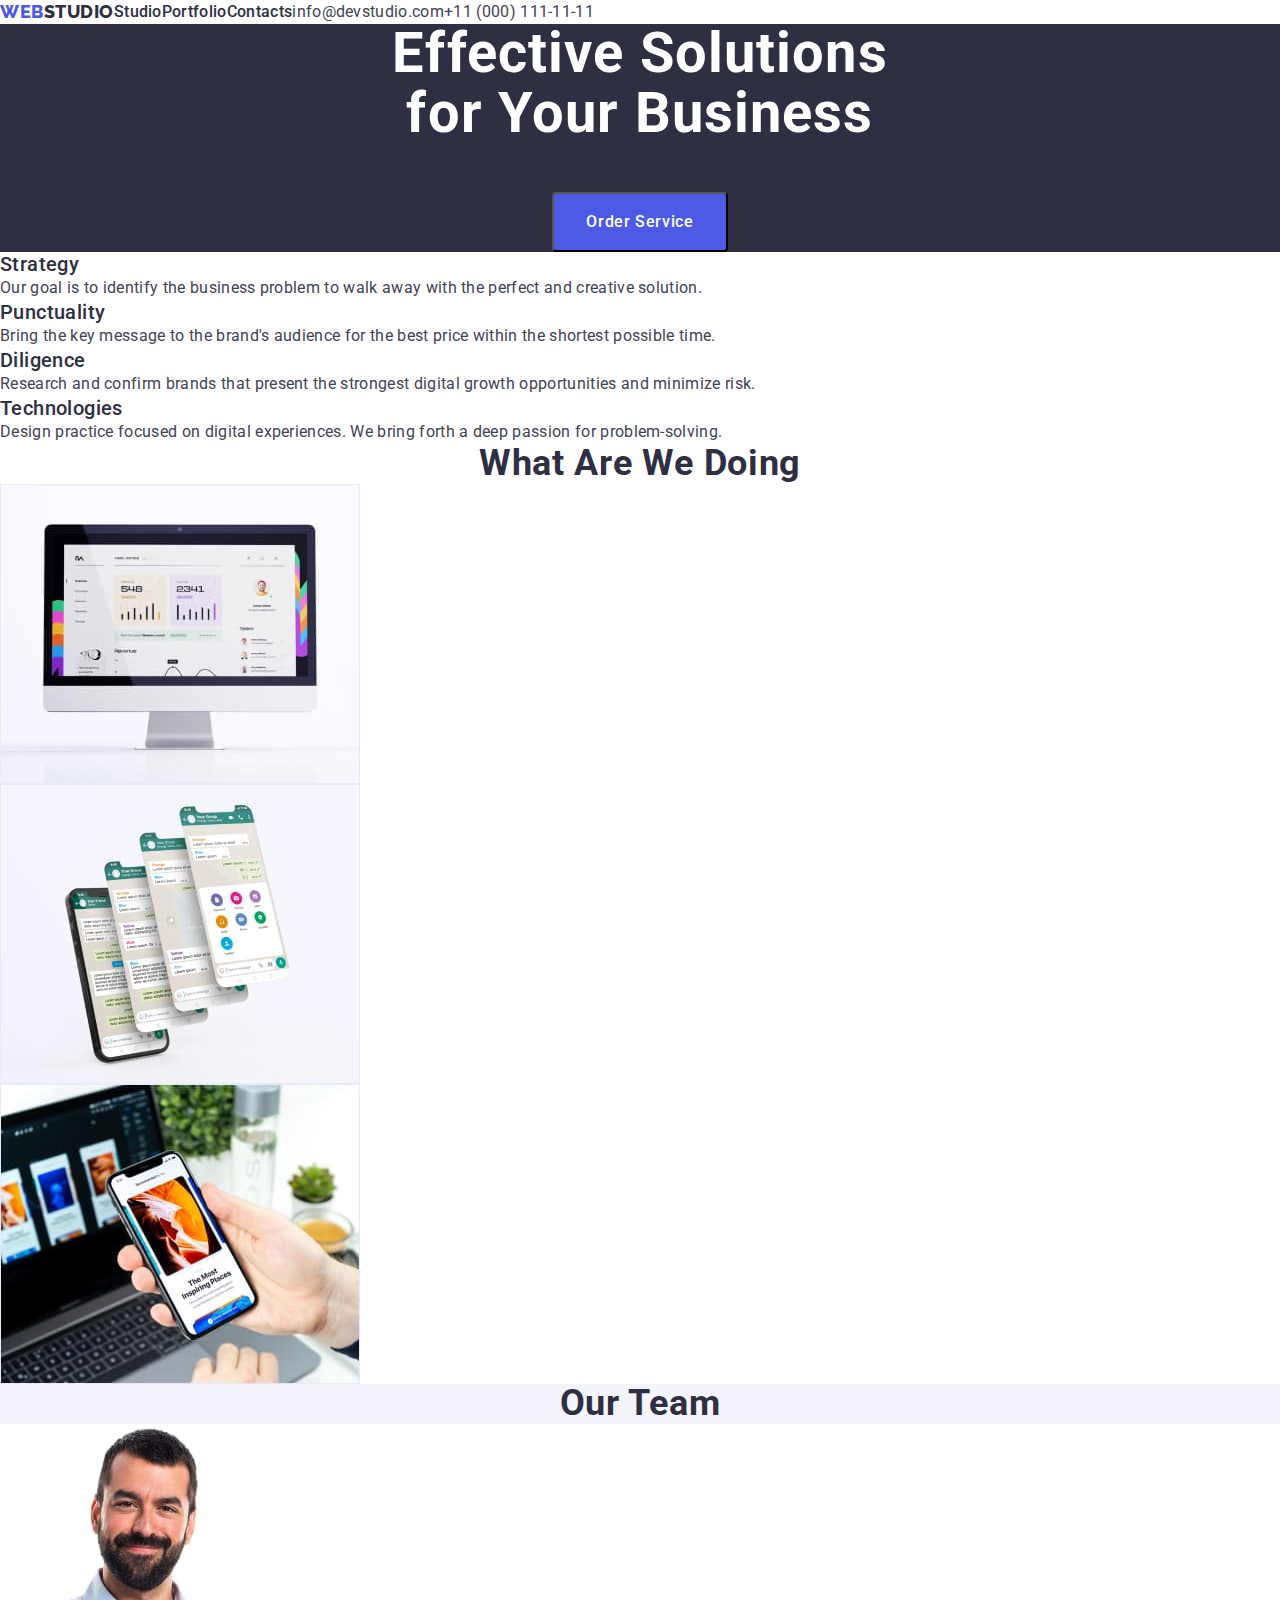
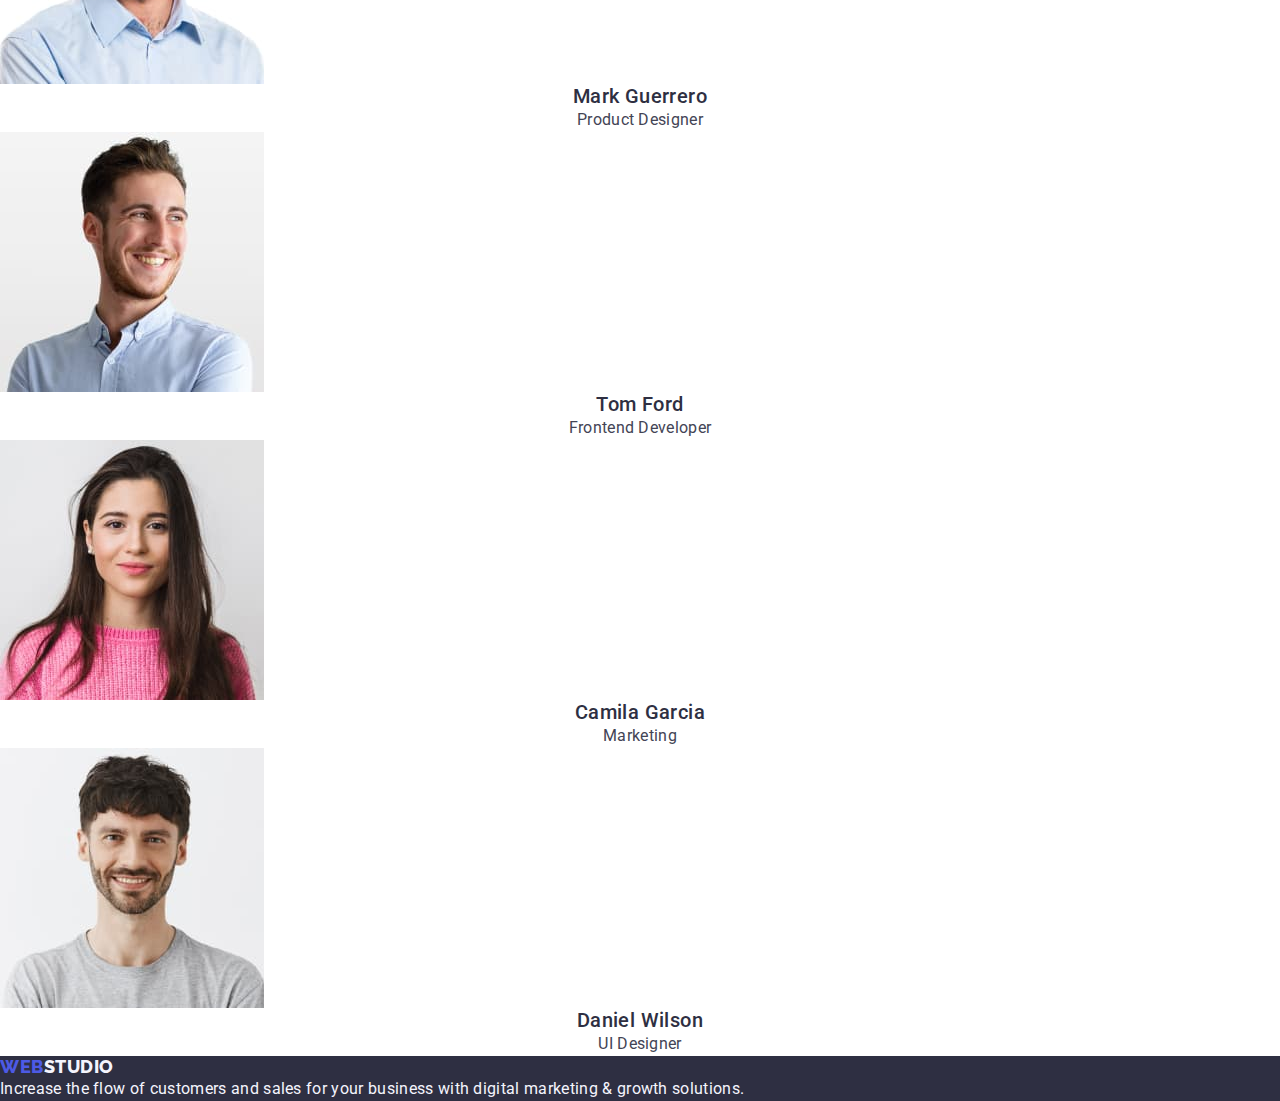
==== index.html @ bdb44f4d "Summary" ====
<!DOCTYPE html>
<html lang="en">
  <head>
    <meta charset="UTF-8" />
    <meta http-equiv="X-UA-Compatible" content="IE=edge" />
    <meta name="viewport" content="width=device-width, initial-scale=1.0" />
    <title>WebStudio</title>
    <link
      rel="stylesheet"
      href="https://cdnjs.cloudflare.com/ajax/libs/modern-normalize/1.1.0/modern-normalize.min.css"
    />
    <link rel="preconnect" href="https://fonts.googleapis.com" />
    <link rel="preconnect" href="https://fonts.gstatic.com" crossorigin />
    <link
      href="https://fonts.googleapis.com/css2?family=Raleway:wght@800&family=Roboto:wght@400;500;700;900&display=swap"
      rel="stylesheet"
    />
    <link rel="stylesheet" href="./css/styles.css" />
  </head>
  <body>
    <!-- HEADER -->
    <header class="page-header container">
      <nav class="page-navigation">
        <a class="logo link" href="./index.html"
          >Web<span class="log">Studio</span></a
        >
        <ul class="menu list">
          <li class="menu-item">
            <a class="menu-link link" href="./index.html">Studio</a>
          </li>
          <li class="menu-item">
            <a class="menu-link link" href="./portfolio.html">Portfolio</a>
          </li>
          <li class="menu-item">
            <a class="menu-link link" href="">Contacts</a>
          </li>
        </ul>
      </nav>
      <!-- CONTACTS -->
      <address class="address-contacts">
        <ul class="menu-contacts list">
          <li class="contacts">
            <a class="contact-mtel-header link" href="mailto:info@devstudio.com"
              >info@devstudio.com</a
            >
          </li>
          <li class="contacts">
            <a class="contact-mtel-header link" href="tel:+110001111111"
              >+11 (000) 111-11-11</a
            >
          </li>
        </ul>
      </address>
    </header>

    <main class="main-page">
      <!-- HERO -->
      <section class="section hero">
        <div class="container cont-hero">
          <h1 class="hero-title">Effective Solutions for Your Business</h1>
          <button class="button modal-open-btn" type="button">
            Order Service
          </button>
        </div>
      </section>
      <section class="our-qualities">
        <h2 class="features" hidden>features</h2>
        <ul class="list">
          <li class="qualities">
            <h3 class="qualities-title">Strategy</h3>
            <p class="qualities-paragraph">
              Our goal is to identify the business problem to walk away with the
              perfect and creative solution.
            </p>
          </li>
          <li class="qualities">
            <h3 class="qualities-title">Punctuality</h3>
            <p class="qualities-paragraph">
              Bring the key message to the brand's audience for the best price
              within the shortest possible time.
            </p>
          </li>

          <li class="qualities">
            <h3 class="qualities-title">Diligence</h3>
            <p class="qualities-paragraph">
              Research and confirm brands that present the strongest digital
              growth opportunities and minimize risk.
            </p>
          </li>
          <li class="qualities">
            <h3 class="qualities-title">Technologies</h3>
            <p class="qualities-paragraph">
              Design practice focused on digital experiences. We bring forth a
              deep passion for problem-solving.
            </p>
          </li>
        </ul>
      </section>
      <!-- OUR ACTIVITY -->
      <section class="our-activity">
        <h2 class="our-activity-title">What are we doing</h2>
        <ul class="list">
          <li class="our-activity-card">
            <img
              class="gallery-activity"
              src="./images/rectangle1.jpg"
              alt="mac"
              width="360"
              height="300"
            />
          </li>
          <li class="our-activity-card">
            <img
              class="gallery-activity"
              src="./images/rectangle2.jpg"
              alt="iphone"
              width="360"
              height="300"
            />
          </li>
          <li class="our-activity-card">
            <img
              class="gallery-activity"
              src="./images/rectangle3.jpg"
              alt="notebook-and-phone"
              width="360"
              height="300"
            />
          </li>
        </ul>
      </section>
      <!-- OUR TEAM -->
      <section class="our-team">
        <h2 class="team">Our Team</h2>
        <ul class="list">
          <li class="team-employee">
            <img
              class="gallery-team"
              src="./images/img1.jpg"
              alt="mark-guerrero"
              width="264"
              height="260"
            />
            <h3 class="team-name">Mark Guerrero</h3>
            <p class="team-paragraph">Product Designer</p>
          </li>
          <li class="team-employee">
            <img
              class="gallery-team"
              src="./images/img2.jpg"
              alt="tom-ford"
              width="264"
              height="260"
            />
            <h3 class="team-name">Tom Ford</h3>
            <p class="team-paragraph">Frontend Developer</p>
          </li>
          <li class="team-employee">
            <img
              class="gallery-team"
              src="./images/img3.jpg"
              alt="camila-garcia"
              width="264"
              height="260"
            />
            <h3 class="team-name">Camila Garcia</h3>
            <p class="team-paragraph">Marketing</p>
          </li>
          <li class="team-employee">
            <img
              class="gallery-team"
              src="./images/img4.jpg"
              alt="daniel-wilson"
              width="264"
              height="260"
            />
            <h3 class="team-name">Daniel Wilson</h3>
            <p class="team-paragraph">UI Designer</p>
          </li>
        </ul>
      </section>
    </main>
    <!-- FOOTER -->
    <footer class="footer">
      <a class="logo link" href="./index.html"
        >Web<span class="logos">Studio</span>
      </a>
      <p class="footer-paragraph">
        Increase the flow of customers and sales for your business with digital
        marketing & growth solutions.
      </p>
    </footer>
  </body>
</html>
---- css/styles.css ----
:root {
        --main-font-family: "Roboto", sans-serif;
        --secondary-font-family: "Raleway", sans-serif;
        --primary-titletxt-color:  #2E2F42;
        --secondary-titletxt-color: #FFFFFF;
        --primary-txt-color: #434455;
        --secondary-txt-color: #F4F4FD;
        --accent-hover-color: #404BBF;
        --primary-bg-color: #ffffff;
        --secondary-bg-color: #f4f4fd;
        }  

.list {list-style: none;}

.link, logo {
        text-decoration: none; 
}
h1,h2,h3,h4,h5,h6, p{
        margin-top: 0;
        margin-bottom: 0;
}
ul {
        margin-top: 0;
        margin-bottom: 0;
        padding-left: 0;
} 
img {
        display: block;
}
.container {
        max-width: 1440px;
        margin-left: auto;
        margin-right: auto;
}
.address-contacts {
        font-style: normal;
}

.button, filter-button {
    cursor: pointer;
}

body {
        font-family: var(--main-font-family);
        color: var(--primary-txt-color);
        background-color:var(--primary-bg-color);
}

/* ================= COMPONENTS ================= */
.modal-open-btn {
        font-family: 'Roboto', sans-serif;
        font-weight: 500;
        font-size: 16px;
        line-height: 1.5;
        display: flex;
        align-items: center;
        letter-spacing: 0.04em;
        background-color: #4D5AE5;
        color: var(--primary-bg-color);
        margin-top: 0;
        margin-left: auto;
        margin-bottom: 0;
        margin-right: auto;
        border-radius: 4px;
        padding: 16px 32px;
}

.modal-open-btn:hover,
.modal-open-btn:focus {
        background-color: var(--accent-hover-color);
      }

.filter-button {
        font-family: 'Roboto', sans-serif;
        font-weight: 500;
        font-size: 16px;
        line-height: 1.5;
        display: flex;
        align-items: center;
        letter-spacing: 0.04em;
        background-color: #F4F4FD;
        color:#4D5AE5;
}
.filter-button:hover,
.filter-button:focus {
        background-color: var(--accent-hover-color);
        color:#FFFFFF;
}

/* ================= HEADER ================= */
.page-header {
        display:flex;
        align-items: center;
}

.page-navigation {
        display: flex;
        align-items: center;
}

.logo {
        font-family: 'Raleway', sans-serif;
        font-weight: 800;
        font-size: 18px;
        line-height: 1.17;
        display: flex;
        align-items: center;
        letter-spacing: 0.03em;
        text-transform: uppercase;
        color: #4D5AE5;
}

.log {
        font-family: 'Raleway', sans-serif;
        font-weight: 800;
        font-size: 18px;
        line-height: 1.17;
        display: flex;
        align-items: center;
        letter-spacing: 0.03em;
        text-transform: uppercase;
        color: var(--primary-titletxt-color);
}

.menu {
        display: flex;
}

.menu-item {
background-color: var(--primary-bg-color);
}

.menu-link {
        font-family: 'Roboto', sans-serif;
        font-weight: 500;
        font-size: 16px;
        line-height: 1.5;
        letter-spacing: 0.02em;
        color:var(--primary-titletxt-color);
}

.menu-link:hover,
.menu-link:focus {
        color:var(--accent-hover-color);
}

.menu-contacts {
        display: flex;
}
.contacts {
background-color: var(--primary-bg-color);

}
.contact-mtel-header {
    font-family: 'Roboto', sans-serif;
    font-weight: 400;
    font-size: 16px;
    line-height: 1.5;
    letter-spacing: 0.02em;
    color:var(--primary-txt-color);
}
.contact-mtel-header:hover,
.contact-mtel-header:focus {
        color:var(--accent-hover-color);
}



/* ================= HERO ================= */

.hero-title {
        font-family: 'Roboto', sans-serif;
        font-weight: 700;
        font-size: 56px;
        line-height: 1.07;
        text-align: center;
        letter-spacing: 0.02em;
        color:var(--primary-bg-color);
        max-width: 496px;
        margin-left: auto;
        margin-right: auto;
        margin-bottom: 48px;
       

}
.hero {
        background-color:var(--primary-titletxt-color) ;
}
.features {
background-color: var(--primary-bg-color);
}

.our-qualities {
background-color:var(--primary-bg-color);
}
.qualities {
background-color: var(--primary-bg-color);
}
.qualities-title {
        font-family: 'Roboto', sans-serif;
        font-weight: 500;
        font-size: 20px;
        line-height: 1.2;
        letter-spacing: 0.02em;
        color:var(--primary-titletxt-color);
}
.qualities-paragraph {
        font-family: 'Roboto', sans-serif;
        font-size: 16px;
        line-height: 1.5;
        letter-spacing: 0.02em;
        color:var(--primary-txt-color);
}
.our-activity {
background-color: var(--primary-bg-color);
}
.our-activity-title {
        font-family: 'Roboto', sans-serif;
        font-weight: 700;
        font-size: 36px;
        line-height: 1.11;
        text-align: center;
        letter-spacing: 0.02em;
        text-transform: capitalize;
        color: var(--primary-titletxt-color);
}
.our-team {
        background-color: var(--secondary-bg-color);
}
.team-employee {
background-color: var(--primary-bg-color);
}
.team {
        font-family: 'Roboto', sans-serif;
        font-weight: 700;
        font-size: 36px;
        line-height: 1.11;
        text-align: center;
        letter-spacing: 0.02em;
        text-transform: capitalize;
        color: var(--primary-titletxt-color);
}
.team-name {
        font-family: 'Roboto', sans-serif;
        font-weight: 500;
        font-size: 20px;
        line-height: 1.2;
        text-align: center;
        letter-spacing: 0.02em;
        color: var(--primary-titletxt-color);
}
.team-paragraph {
        font-family: 'Roboto', sans-serif;
        font-size: 16px;
        line-height: 1.5;
        text-align: center;
        letter-spacing: 0.02em;
        color: var(--primary-txt-color);
}
.portfolio-image {
        background:var(--primary-bg-color);
}
.portfolio-name {
        font-family: 'Roboto', sans-serif;
        font-weight: 500;
        font-size: 20px;
        line-height: 1.2;
        text-align: center;
        letter-spacing: 0.02em;
        color: var(--primary-titletxt-color);
}
.portfolio-paragraph {
        font-family: 'Roboto', sans-serif;
                font-size: 16px;
                line-height: 1.5;
                text-align: center;
                letter-spacing: 0.02em;
                color: var(--primary-txt-color);
}
/* ================= FOOTER ================= */
.footer {
        position: absolute;
        width: 1440px;
        background: var(--primary-titletxt-color);
}
.footer-paragraph {
        font-family: 'Roboto', sans-serif;
        font-size: 16px;
        line-height: 24px;
        letter-spacing: 0.02em;
        color:var(--secondary-bg-color);
}

.logos {
    font-family: 'Raleway', sans-serif;
    font-weight: 800;
    font-size: 18px;
    line-height: 1.17;
    display: flex;
    align-items: center;
    letter-spacing: 0.03em;
    text-transform: uppercase;
    color:var(--secondary-bg-color);
}
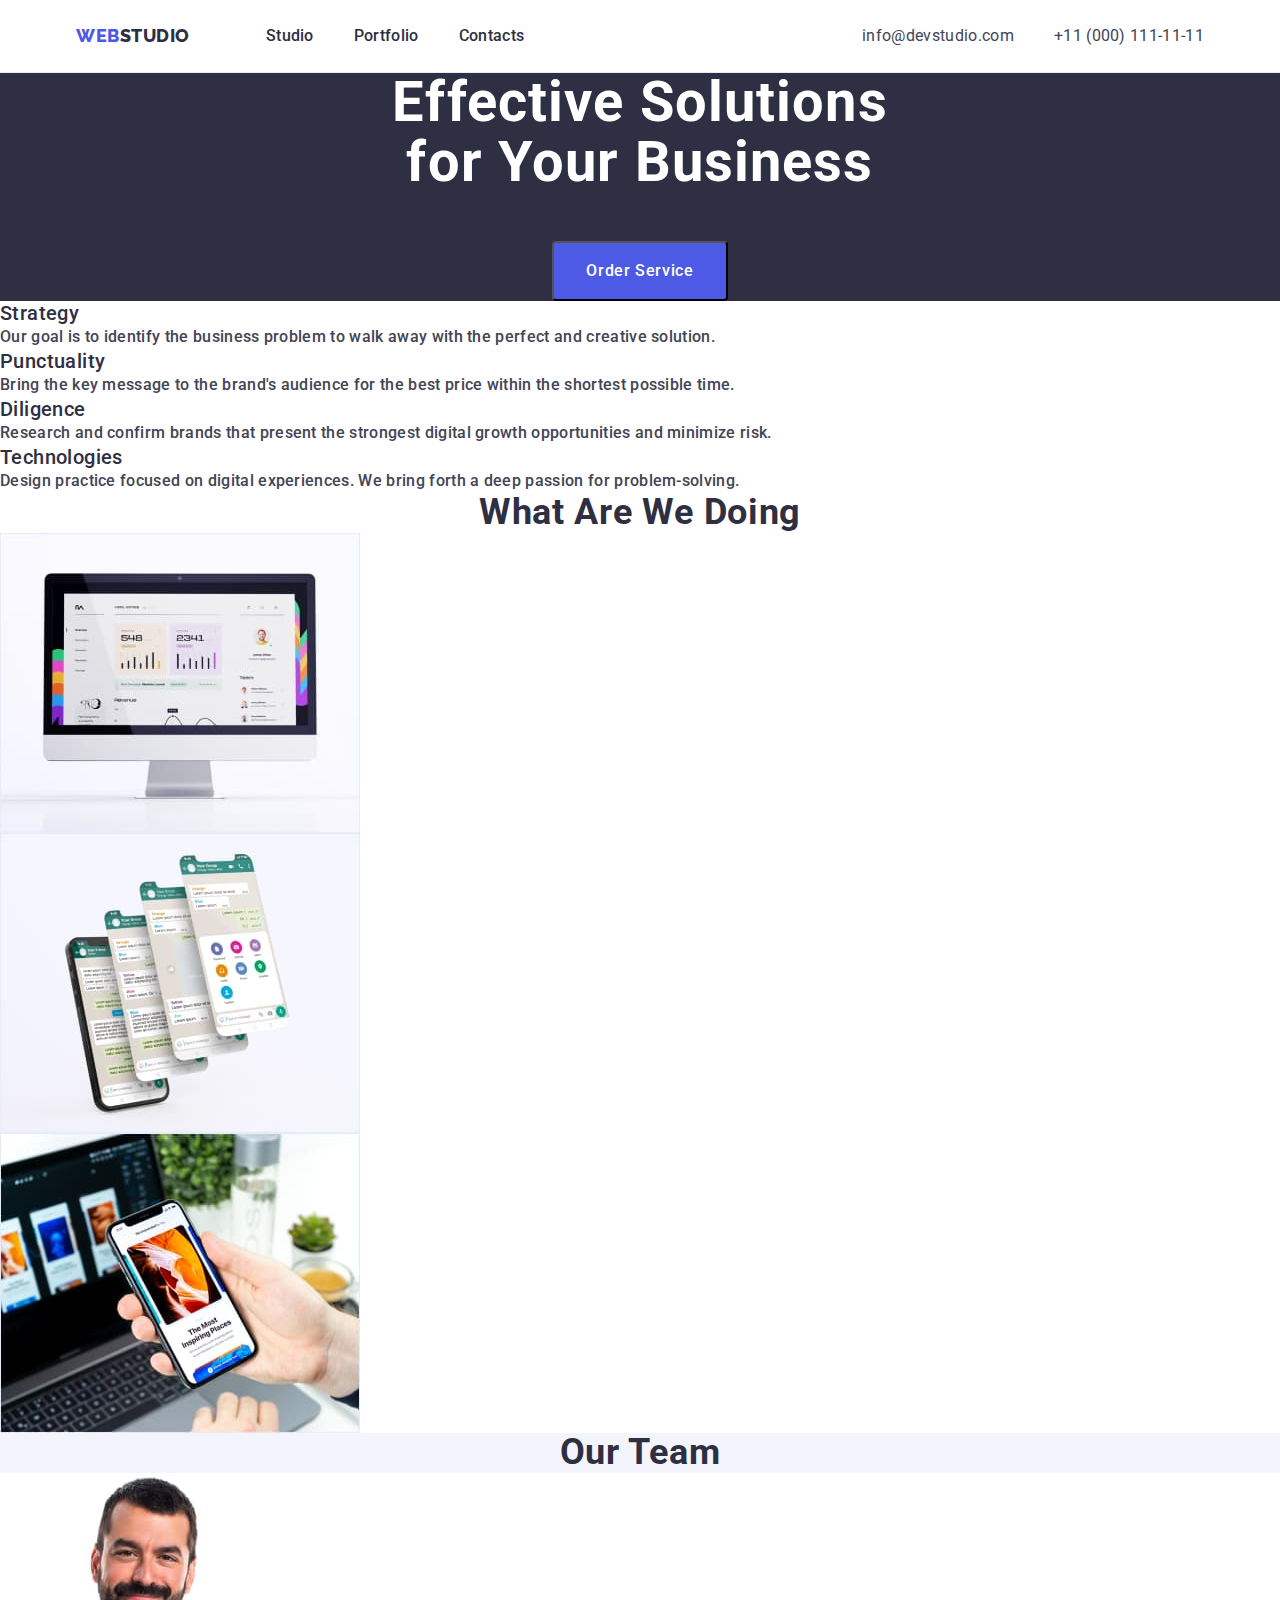
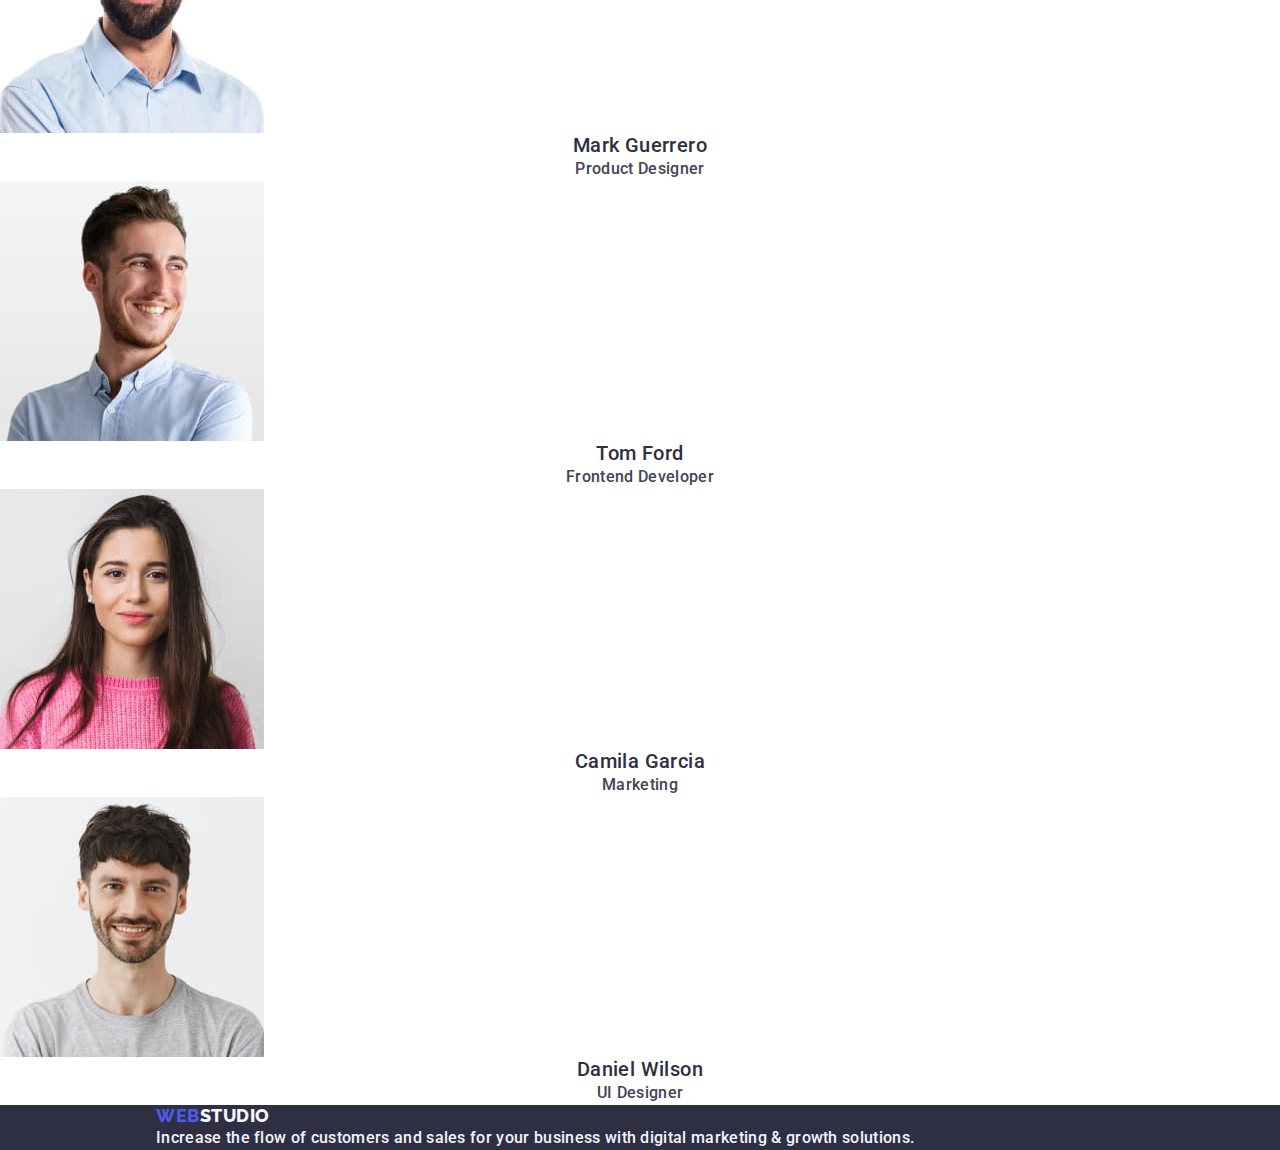
==== commit adac624b: "Summary" ====
--- a/index.html
+++ b/index.html
@@ -19,38 +19,42 @@
   </head>
   <body>
     <!-- HEADER -->
-    <header class="page-header container">
-      <nav class="page-navigation">
-        <a class="logo link" href="./index.html"
-          >Web<span class="log">Studio</span></a
-        >
-        <ul class="menu list">
-          <li class="menu-item">
-            <a class="menu-link link" href="./index.html">Studio</a>
-          </li>
-          <li class="menu-item">
-            <a class="menu-link link" href="./portfolio.html">Portfolio</a>
-          </li>
-          <li class="menu-item">
-            <a class="menu-link link" href="">Contacts</a>
-          </li>
-        </ul>
-      </nav>
-      <!-- CONTACTS -->
-      <address class="address-contacts">
-        <ul class="menu-contacts list">
-          <li class="contacts">
-            <a class="contact-mtel-header link" href="mailto:info@devstudio.com"
-              >info@devstudio.com</a
-            >
-          </li>
-          <li class="contacts">
-            <a class="contact-mtel-header link" href="tel:+110001111111"
-              >+11 (000) 111-11-11</a
-            >
-          </li>
-        </ul>
-      </address>
+    <header class="page-header">
+      <div class="container header-container">
+        <nav class="page-navigation">
+          <a class="logo link" href="./index.html"
+            >Web<span class="log">Studio</span></a
+          >
+          <ul class="menu list">
+            <li class="menu-item">
+              <a class="menu-link link" href="./index.html">Studio</a>
+            </li>
+            <li class="menu-item">
+              <a class="menu-link link" href="./portfolio.html">Portfolio</a>
+            </li>
+            <li class="menu-item">
+              <a class="menu-link link" href="">Contacts</a>
+            </li>
+          </ul>
+        </nav>
+        <!-- CONTACTS -->
+        <address class="address-contacts">
+          <ul class="menu-contacts list">
+            <li class="contacts">
+              <a
+                class="contact-mtel-header link"
+                href="mailto:info@devstudio.com"
+                >info@devstudio.com</a
+              >
+            </li>
+            <li class="contacts">
+              <a class="contact-mtel-header link" href="tel:+110001111111"
+                >+11 (000) 111-11-11</a
+              >
+            </li>
+          </ul>
+        </address>
+      </div>
     </header>
 
     <main class="main-page">
@@ -183,13 +187,15 @@
     </main>
     <!-- FOOTER -->
     <footer class="footer">
-      <a class="logo link" href="./index.html"
-        >Web<span class="logos">Studio</span>
-      </a>
-      <p class="footer-paragraph">
-        Increase the flow of customers and sales for your business with digital
-        marketing & growth solutions.
-      </p>
+      <div class="container footer-container">
+        <a class="logo link" href="./index.html"
+          >Web<span class="logos">Studio</span>
+        </a>
+        <p class="footer-paragraph">
+          Increase the flow of customers and sales for your business with
+          digital marketing & growth solutions.
+        </p>
+      </div>
     </footer>
   </body>
 </html>
--- a/css/styles.css
+++ b/css/styles.css
@@ -28,9 +28,9 @@
         display: block;
 }
 .container {
-        max-width: 1440px;
-        margin-left: auto;
-        margin-right: auto;
+        width: 1158px;
+        margin: 0 auto;
+        padding: 0 15px;
 }
 .address-contacts {
         font-style: normal;
@@ -42,6 +42,8 @@
 
 body {
         font-family: var(--main-font-family);
+        font-style: normal;
+        font-weight: 500;
         color: var(--primary-txt-color);
         background-color:var(--primary-bg-color);
 }
@@ -57,9 +59,8 @@
         letter-spacing: 0.04em;
         background-color: #4D5AE5;
         color: var(--primary-bg-color);
-        margin-top: 0;
+      
         margin-left: auto;
-        margin-bottom: 0;
         margin-right: auto;
         border-radius: 4px;
         padding: 16px 32px;
@@ -91,11 +92,20 @@
 .page-header {
         display:flex;
         align-items: center;
+        padding-top: 24px;
+        padding-bottom: 24px;
+        border-bottom: 1px solid #e7e9fc;
+
+}
+.header-container {
+        display: flex;
+        justify-content: space-between;
 }
 
 .page-navigation {
         display: flex;
         align-items: center;
+        column-gap: 76px;
 }
 
 .logo {
@@ -108,6 +118,8 @@
         letter-spacing: 0.03em;
         text-transform: uppercase;
         color: #4D5AE5;
+        
+       
 }
 
 .log {
@@ -124,6 +136,7 @@
 
 .menu {
         display: flex;
+        column-gap: 40px;
 }
 
 .menu-item {
@@ -146,6 +159,9 @@
 
 .menu-contacts {
         display: flex;
+        column-gap: 40px;
+        
+
 }
 .contacts {
 background-color: var(--primary-bg-color);
@@ -158,6 +174,8 @@
     line-height: 1.5;
     letter-spacing: 0.02em;
     color:var(--primary-txt-color);
+    margin-left: auto;
+
 }
 .contact-mtel-header:hover,
 .contact-mtel-header:focus {
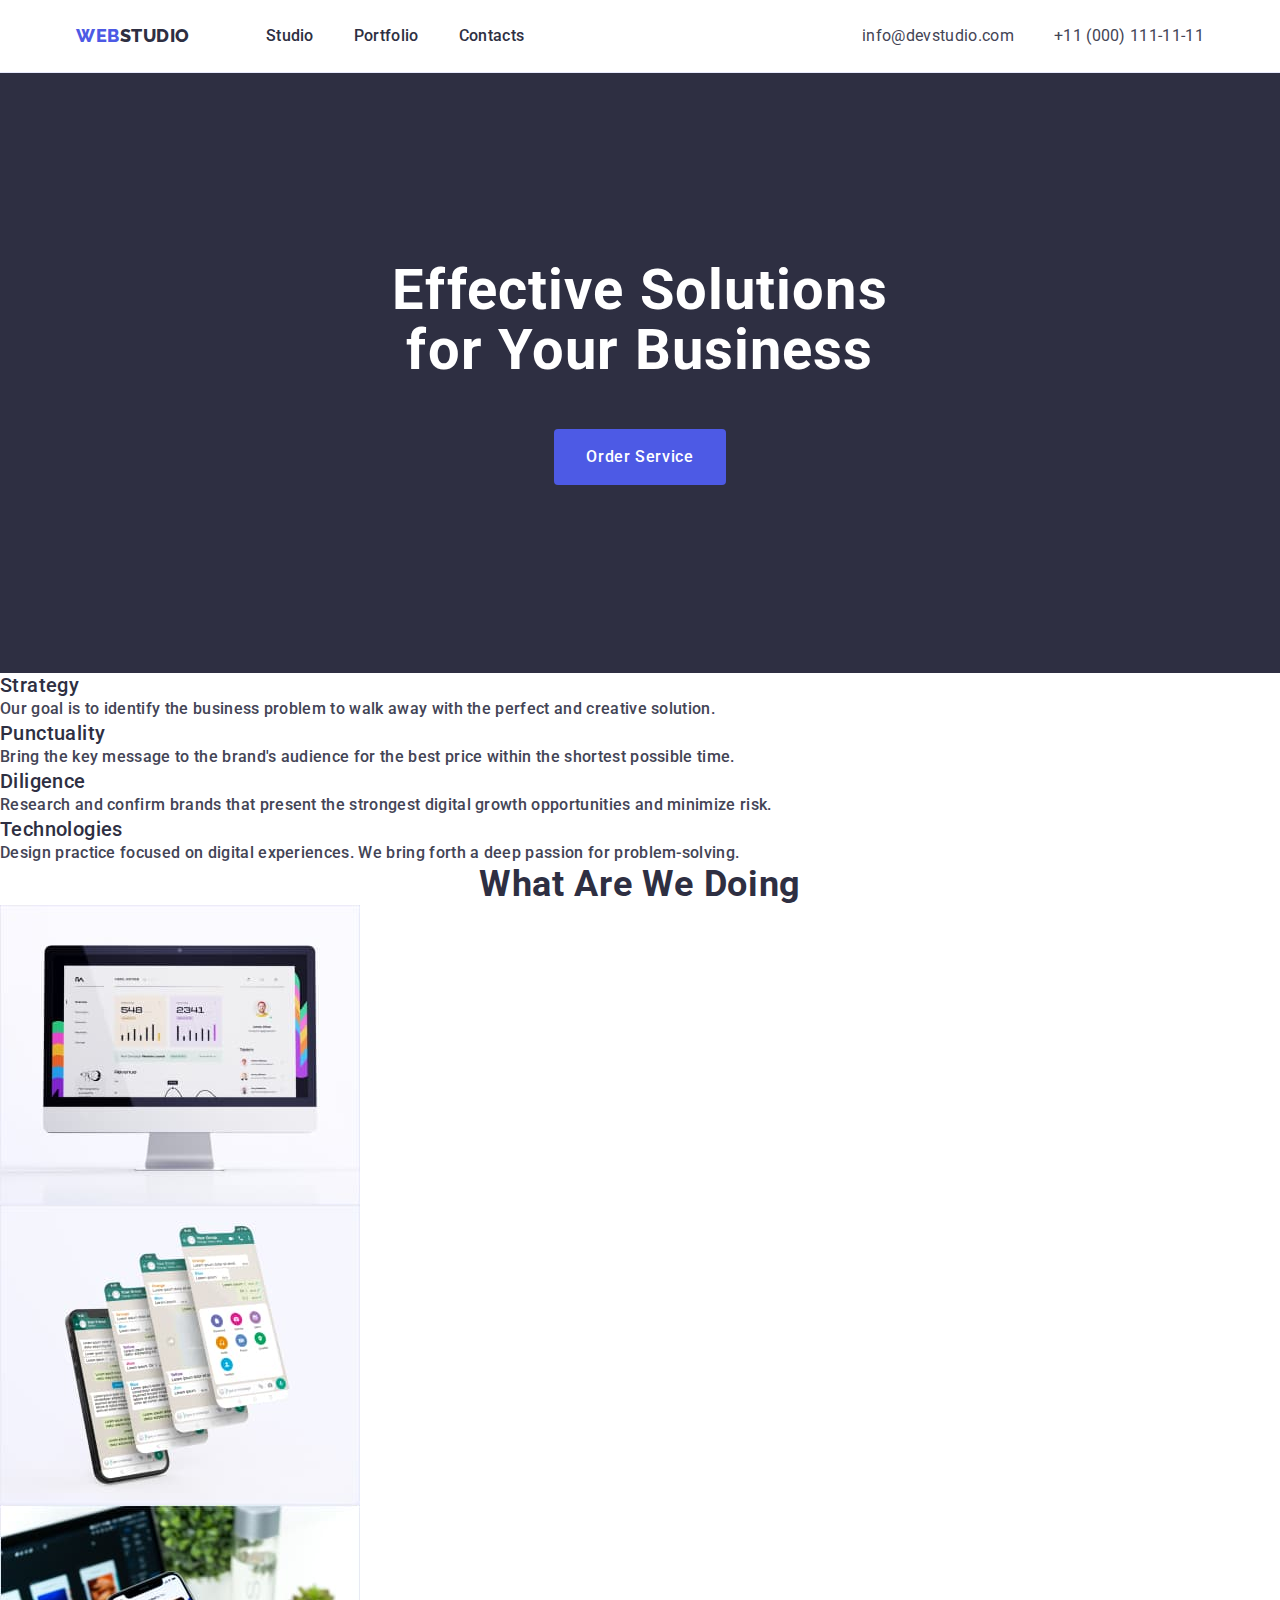
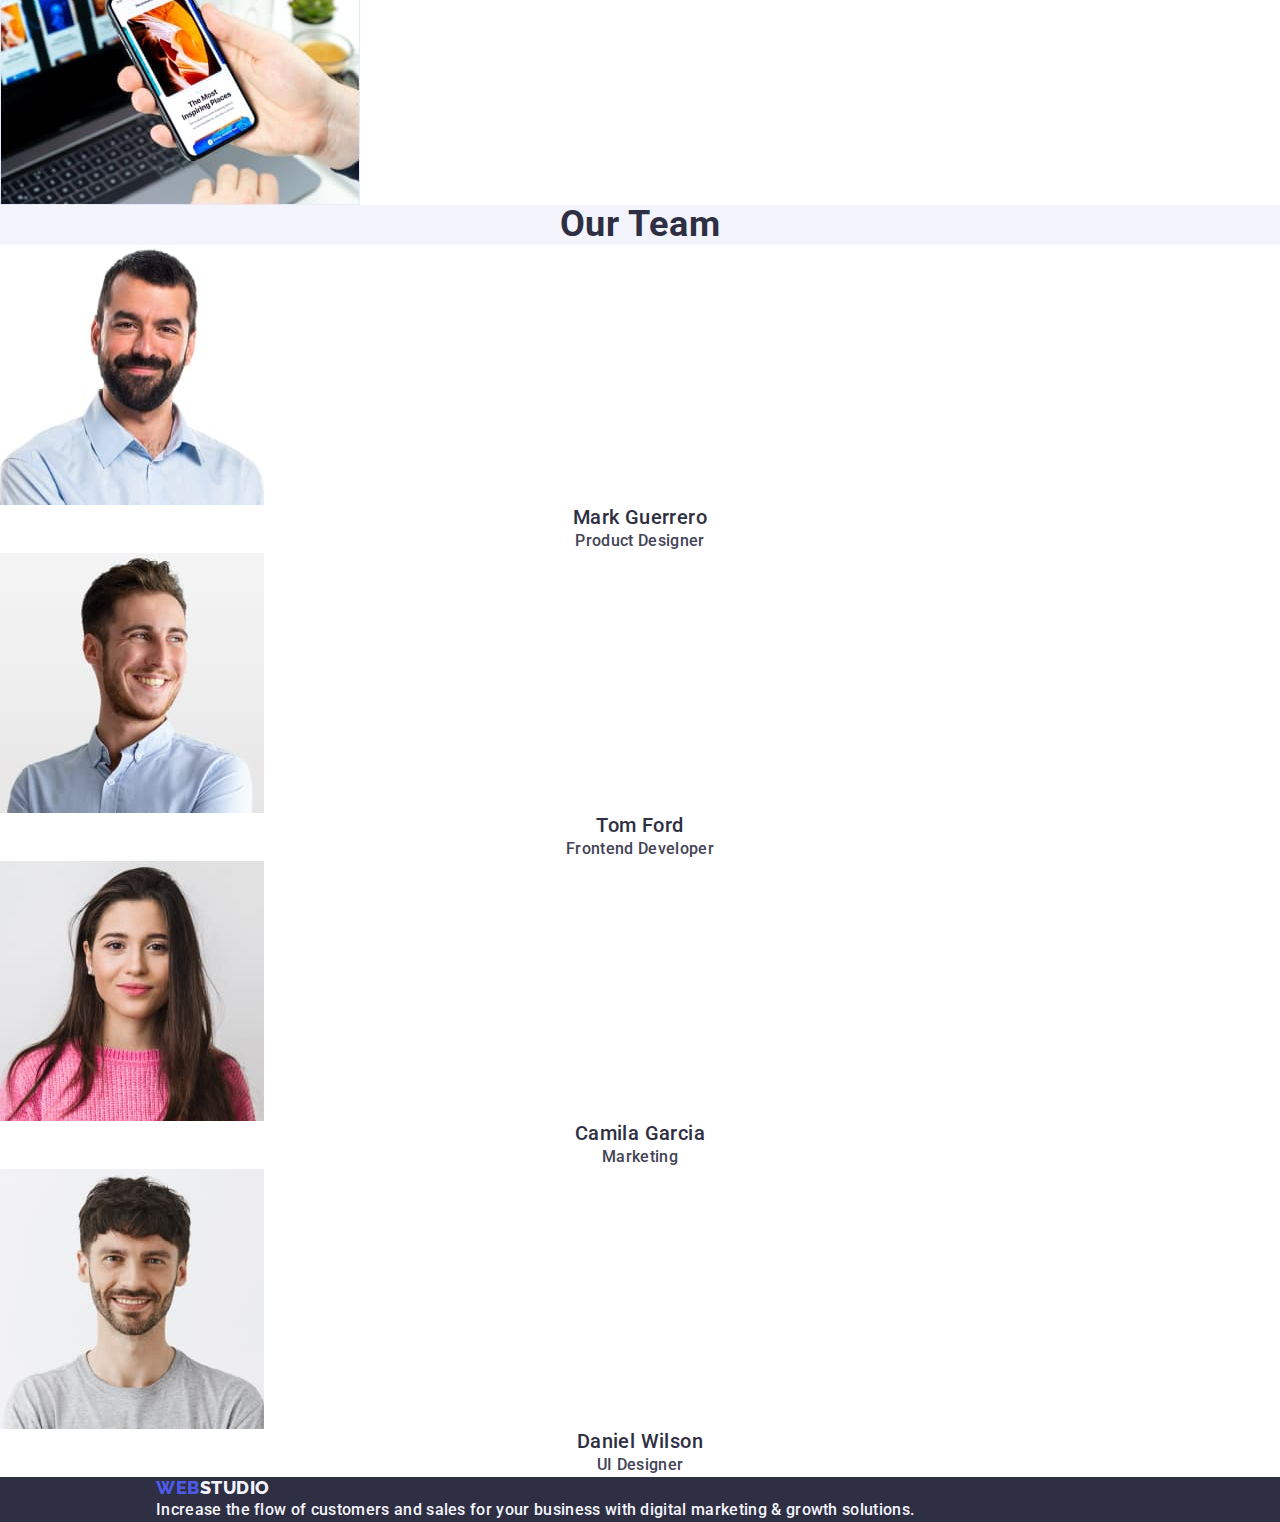
==== commit da752b5e: "Summary" ====
--- a/index.html
+++ b/index.html
@@ -59,8 +59,8 @@
 
     <main class="main-page">
       <!-- HERO -->
-      <section class="section hero">
-        <div class="container cont-hero">
+      <section class="section-hero">
+        <div class="container container-hero">
           <h1 class="hero-title">Effective Solutions for Your Business</h1>
           <button class="button modal-open-btn" type="button">
             Order Service
--- a/css/styles.css
+++ b/css/styles.css
@@ -59,9 +59,9 @@
         letter-spacing: 0.04em;
         background-color: #4D5AE5;
         color: var(--primary-bg-color);
-      
         margin-left: auto;
         margin-right: auto;
+        border: none;
         border-radius: 4px;
         padding: 16px 32px;
 }
@@ -76,8 +76,7 @@
         font-weight: 500;
         font-size: 16px;
         line-height: 1.5;
-        display: flex;
-        align-items: center;
+        
         letter-spacing: 0.04em;
         background-color: #F4F4FD;
         color:#4D5AE5;
@@ -186,6 +185,17 @@
 
 /* ================= HERO ================= */
 
+.section-hero {
+        background-color: var(--primary-titletxt-color);
+        padding: 188px 0;
+}
+
+.container-hero {
+        display: flex;
+        flex-direction: column;
+}
+
+
 .hero-title {
         font-family: 'Roboto', sans-serif;
         font-weight: 700;
@@ -194,16 +204,12 @@
         text-align: center;
         letter-spacing: 0.02em;
         color:var(--primary-bg-color);
-        max-width: 496px;
+        width: 496px;
+        margin-right: auto;
         margin-left: auto;
-        margin-right: auto;
         margin-bottom: 48px;
-       
-
-}
-.hero {
-        background-color:var(--primary-titletxt-color) ;
-}
+}
+
 .features {
 background-color: var(--primary-bg-color);
 }
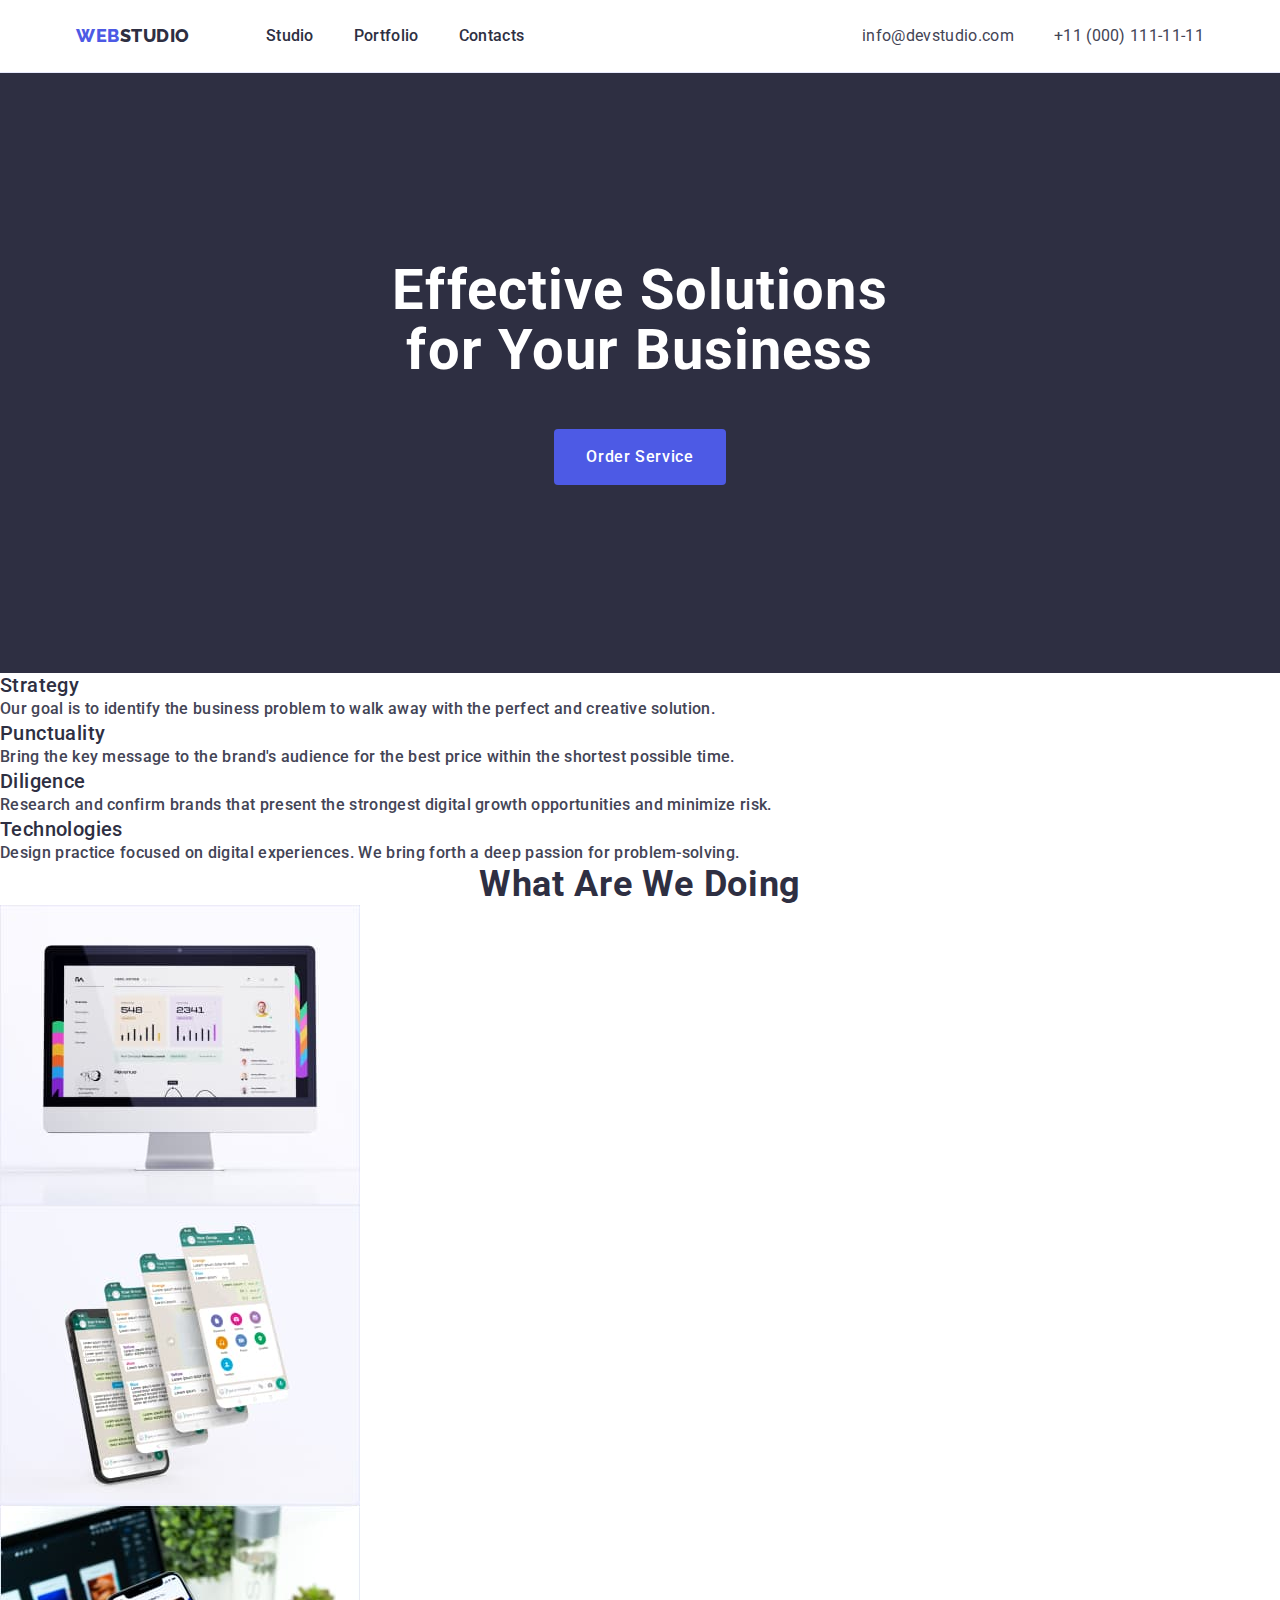
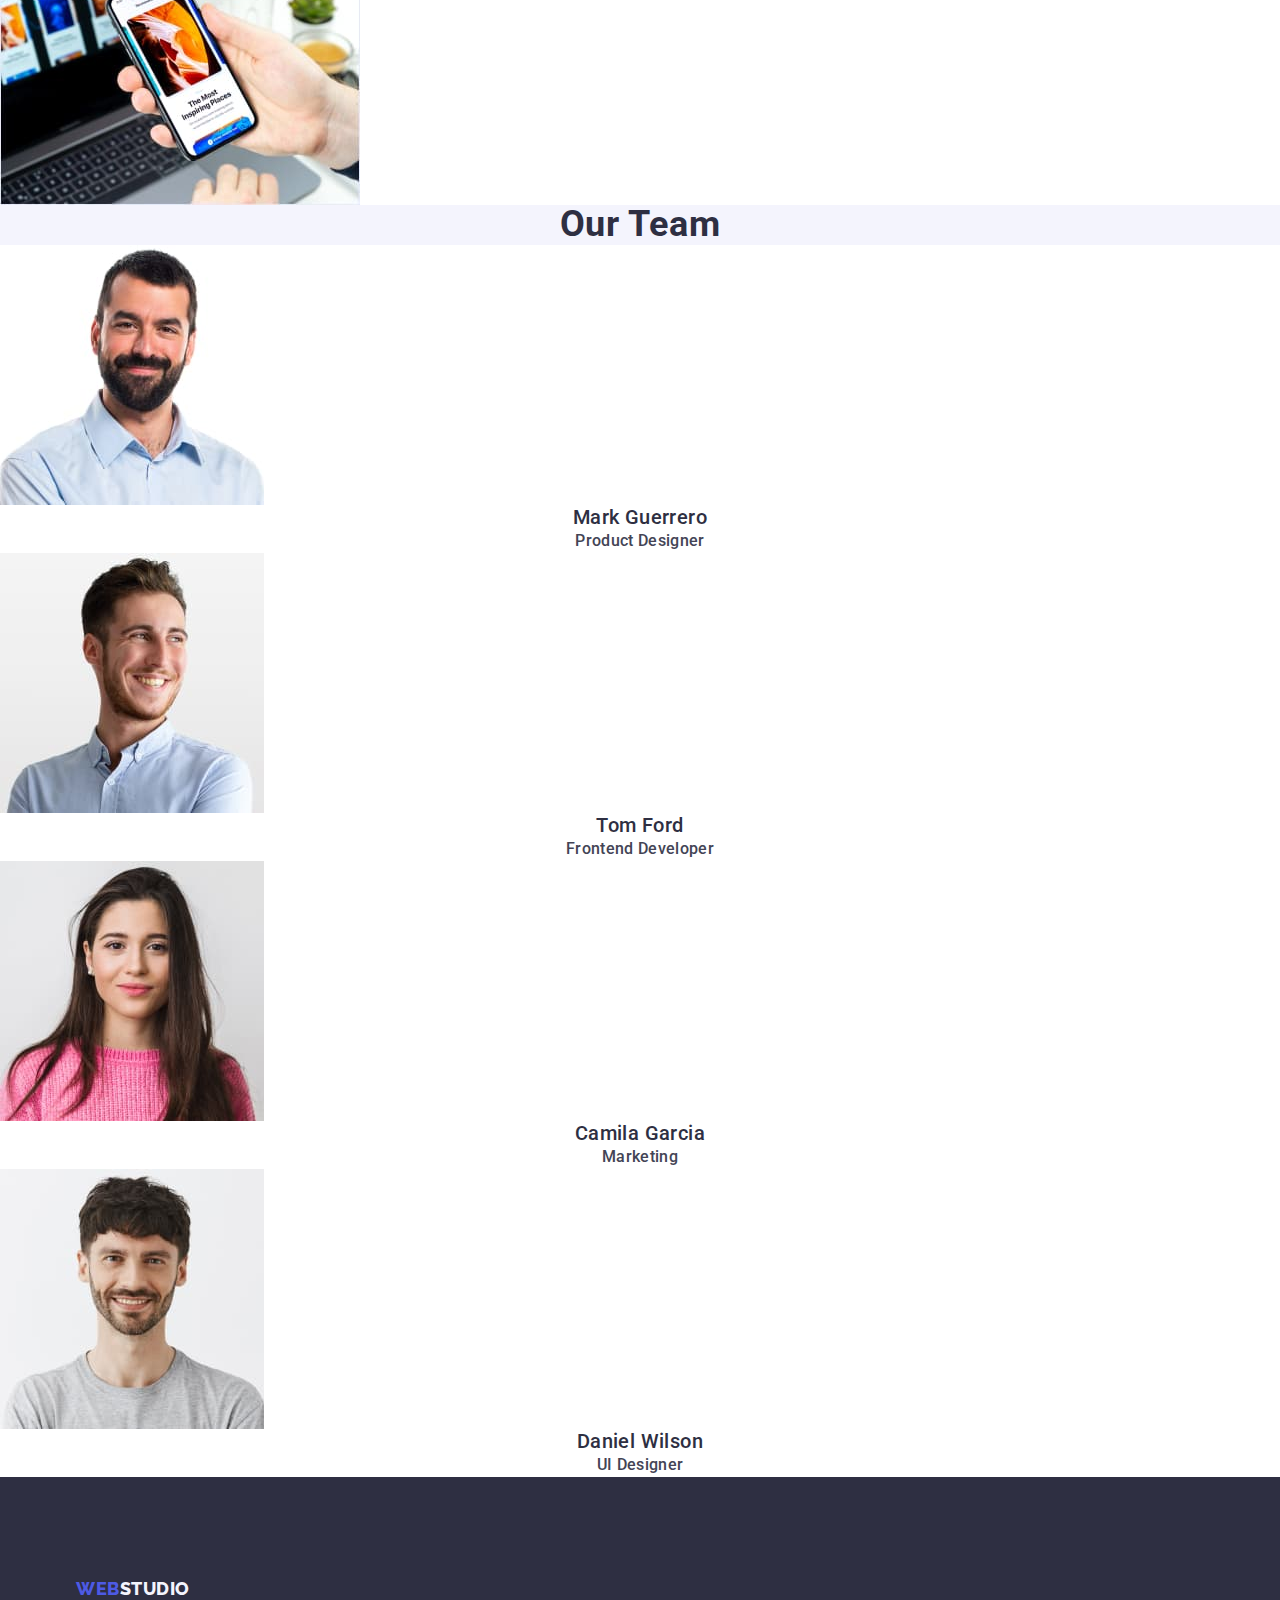
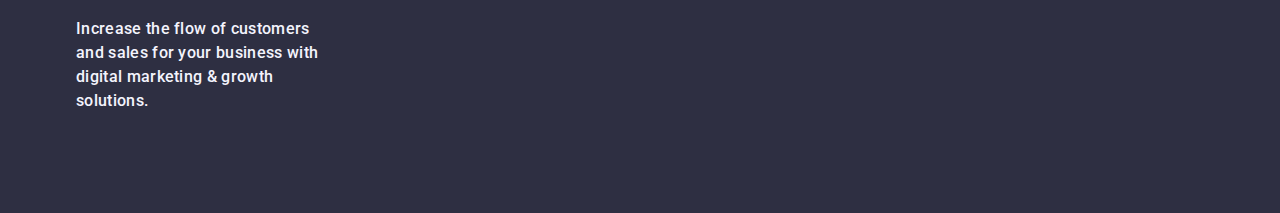
==== commit 71b0b0c8: "Summary" ====
--- a/index.html
+++ b/index.html
@@ -188,7 +188,7 @@
     <!-- FOOTER -->
     <footer class="footer">
       <div class="container footer-container">
-        <a class="logo link" href="./index.html"
+        <a class="logo logo-link link" href="./index.html"
           >Web<span class="logos">Studio</span>
         </a>
         <p class="footer-paragraph">
--- a/css/styles.css
+++ b/css/styles.css
@@ -27,6 +27,8 @@
 img {
         display: block;
 }
+
+
 .container {
         width: 1158px;
         margin: 0 auto;
@@ -133,6 +135,11 @@
         color: var(--primary-titletxt-color);
 }
 
+.logo-link {
+        margin-bottom: 17.5px;
+        margin-right: 0;
+}
+
 .menu {
         display: flex;
         column-gap: 40px;
@@ -303,16 +310,22 @@
 }
 /* ================= FOOTER ================= */
 .footer {
-        position: absolute;
-        width: 1440px;
+        padding-top: 101.5px;
+        padding-bottom: 100px;
         background: var(--primary-titletxt-color);
-}
+        
+}
+
+
+
 .footer-paragraph {
         font-family: 'Roboto', sans-serif;
         font-size: 16px;
-        line-height: 24px;
+        line-height: 1.5;
         letter-spacing: 0.02em;
         color:var(--secondary-bg-color);
+        background-color:#2e2f42 ;
+        width: 264px;
 }
 
 .logos {
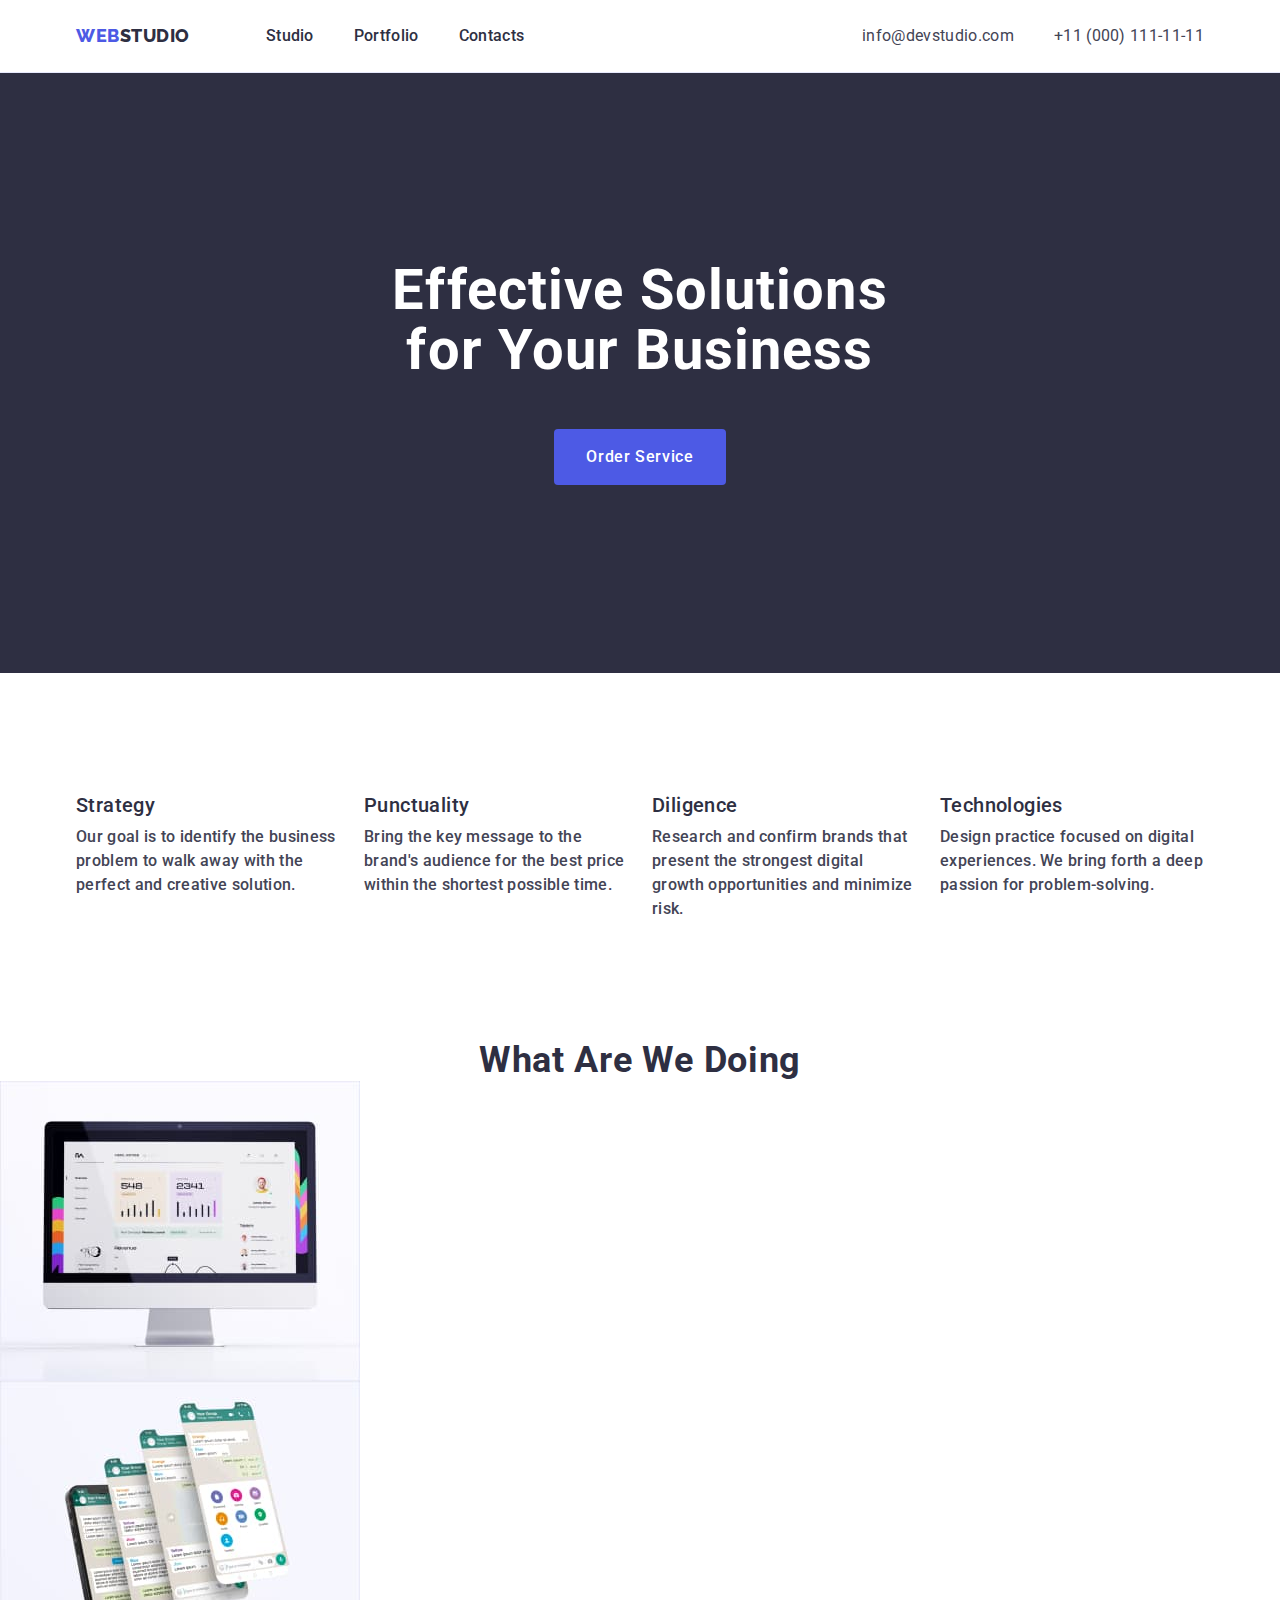
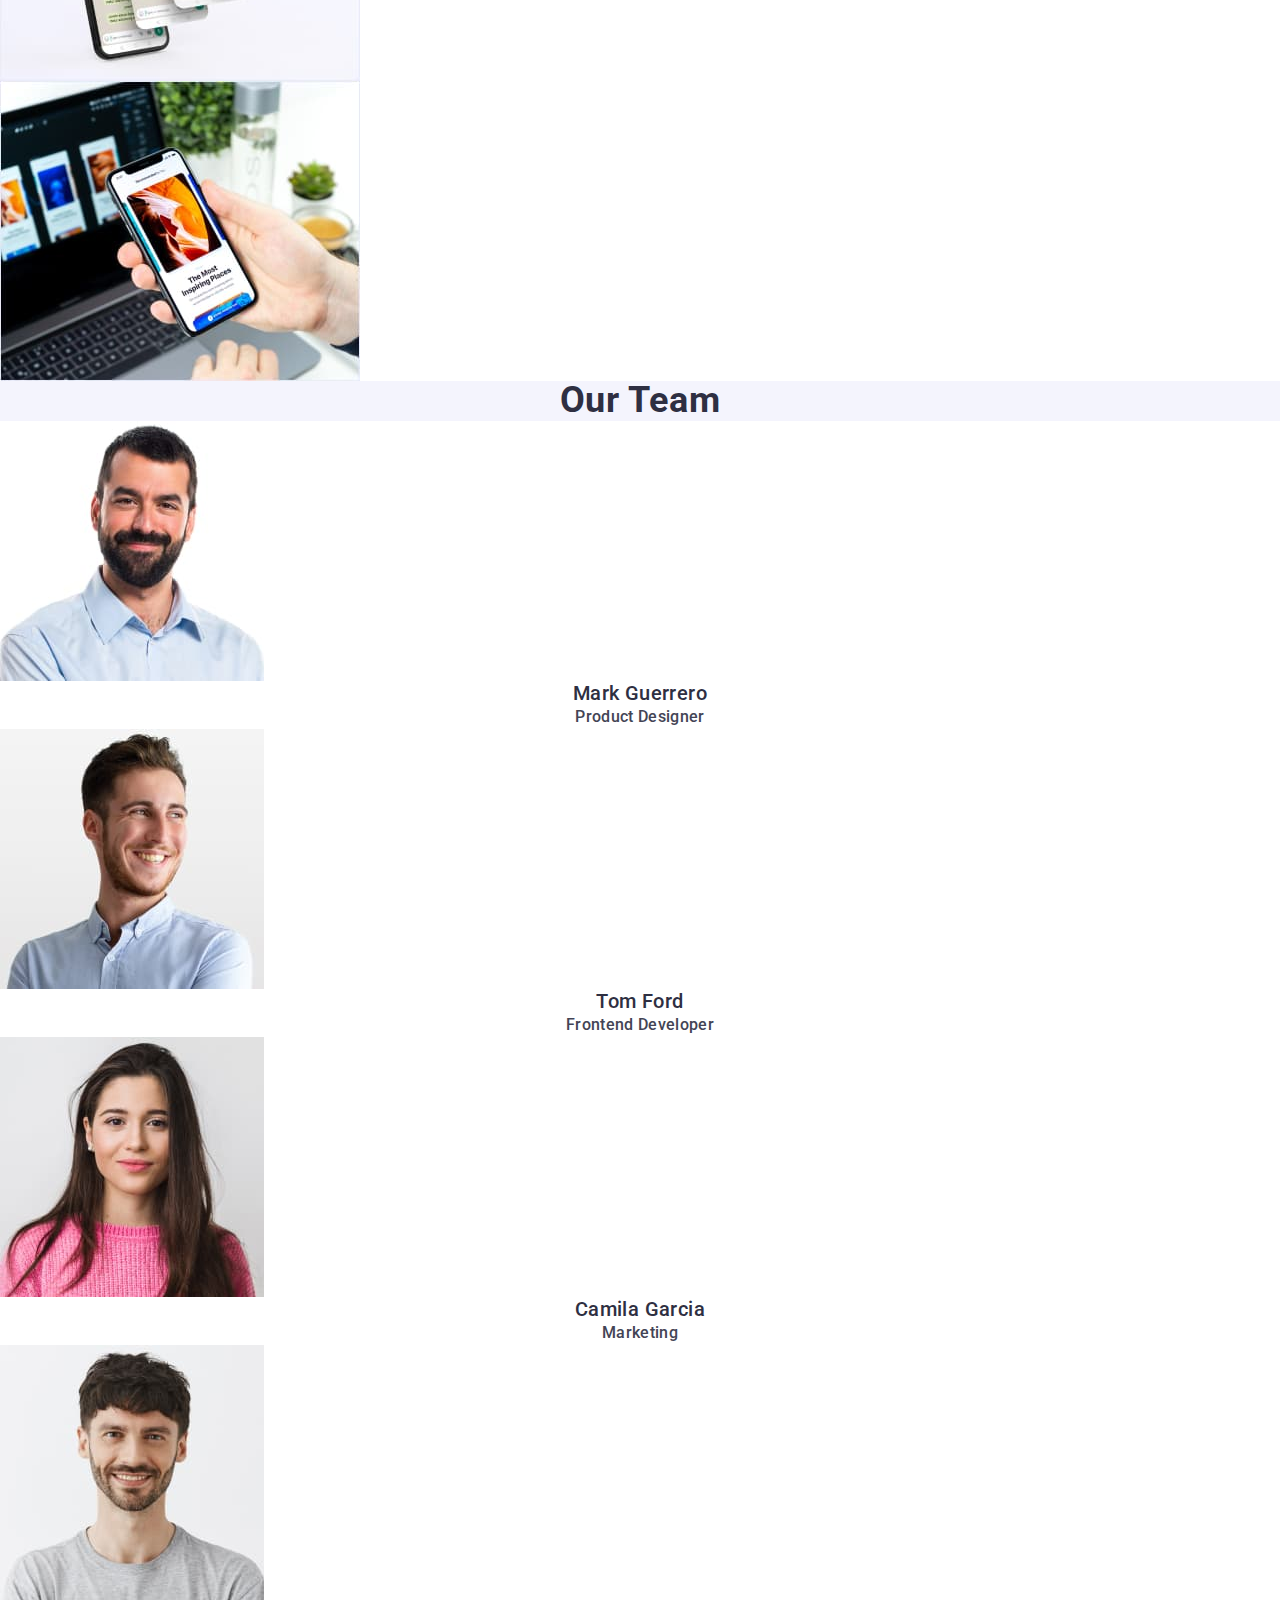
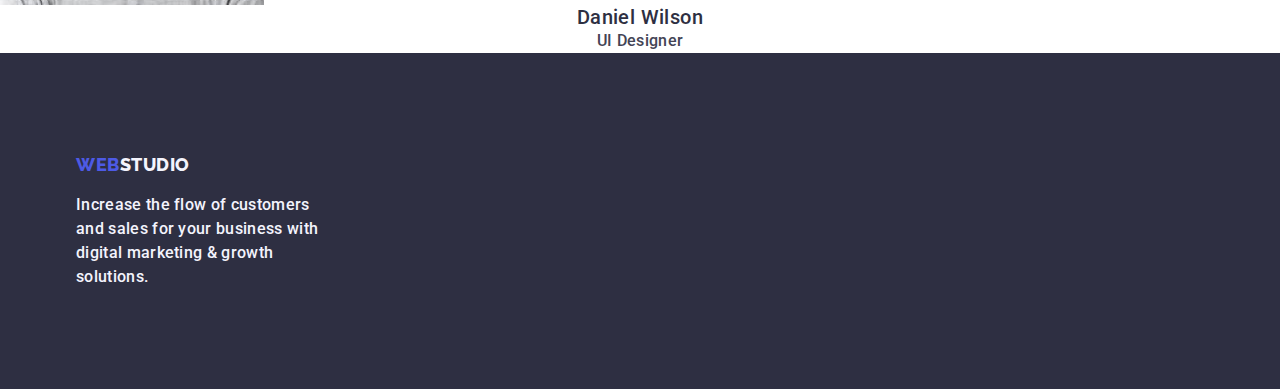
==== commit c7ac3e09: "Summary" ====
--- a/index.html
+++ b/index.html
@@ -67,39 +67,42 @@
           </button>
         </div>
       </section>
-      <section class="our-qualities">
-        <h2 class="features" hidden>features</h2>
-        <ul class="list">
-          <li class="qualities">
-            <h3 class="qualities-title">Strategy</h3>
-            <p class="qualities-paragraph">
-              Our goal is to identify the business problem to walk away with the
-              perfect and creative solution.
-            </p>
-          </li>
-          <li class="qualities">
-            <h3 class="qualities-title">Punctuality</h3>
-            <p class="qualities-paragraph">
-              Bring the key message to the brand's audience for the best price
-              within the shortest possible time.
-            </p>
-          </li>
+      <!-- feauters -->
+      <section class="our-qualities section">
+        <div class="container">
+          <h2 class="features visually-hidden">features</h2>
+          <ul class="list feauters-list">
+            <li class="qualities">
+              <h3 class="qualities-title">Strategy</h3>
+              <p class="qualities-paragraph">
+                Our goal is to identify the business problem to walk away with
+                the perfect and creative solution.
+              </p>
+            </li>
+            <li class="qualities">
+              <h3 class="qualities-title">Punctuality</h3>
+              <p class="qualities-paragraph">
+                Bring the key message to the brand's audience for the best price
+                within the shortest possible time.
+              </p>
+            </li>
 
-          <li class="qualities">
-            <h3 class="qualities-title">Diligence</h3>
-            <p class="qualities-paragraph">
-              Research and confirm brands that present the strongest digital
-              growth opportunities and minimize risk.
-            </p>
-          </li>
-          <li class="qualities">
-            <h3 class="qualities-title">Technologies</h3>
-            <p class="qualities-paragraph">
-              Design practice focused on digital experiences. We bring forth a
-              deep passion for problem-solving.
-            </p>
-          </li>
-        </ul>
+            <li class="qualities">
+              <h3 class="qualities-title">Diligence</h3>
+              <p class="qualities-paragraph">
+                Research and confirm brands that present the strongest digital
+                growth opportunities and minimize risk.
+              </p>
+            </li>
+            <li class="qualities">
+              <h3 class="qualities-title">Technologies</h3>
+              <p class="qualities-paragraph">
+                Design practice focused on digital experiences. We bring forth a
+                deep passion for problem-solving.
+              </p>
+            </li>
+          </ul>
+        </div>
       </section>
       <!-- OUR ACTIVITY -->
       <section class="our-activity">
--- a/css/styles.css
+++ b/css/styles.css
@@ -224,19 +224,44 @@
 .our-qualities {
 background-color:var(--primary-bg-color);
 }
+.section {
+        padding-top: 120px;
+        padding-bottom: 120px;
+}
+
+.visually-hidden {
+        position: absolute;
+        width: 1px;
+        height: 1px;
+        margin: -1px;
+        order: 0;
+        padding: 0;
+        white-space: nowrap;
+        clip-path: inset(100%);
+        clip: rect(0 0 0 0);
+        overflow: hidden;
+}
+
+.feauters-list {
+        display: flex;
+        gap: 24px;
+}
+
 .qualities {
 background-color: var(--primary-bg-color);
+width: calc((100% - 72px) / 4);
 }
 .qualities-title {
-        font-family: 'Roboto', sans-serif;
+        font-family: "Roboto",sans-serif;
         font-weight: 500;
         font-size: 20px;
         line-height: 1.2;
         letter-spacing: 0.02em;
         color:var(--primary-titletxt-color);
+        margin-bottom: 8px;
 }
 .qualities-paragraph {
-        font-family: 'Roboto', sans-serif;
+        font-family: "Roboto",sans-serif;
         font-size: 16px;
         line-height: 1.5;
         letter-spacing: 0.02em;
@@ -316,7 +341,9 @@
         
 }
 
-
+.footer-container {
+        max-width: 1158px;
+}
 
 .footer-paragraph {
         font-family: 'Roboto', sans-serif;
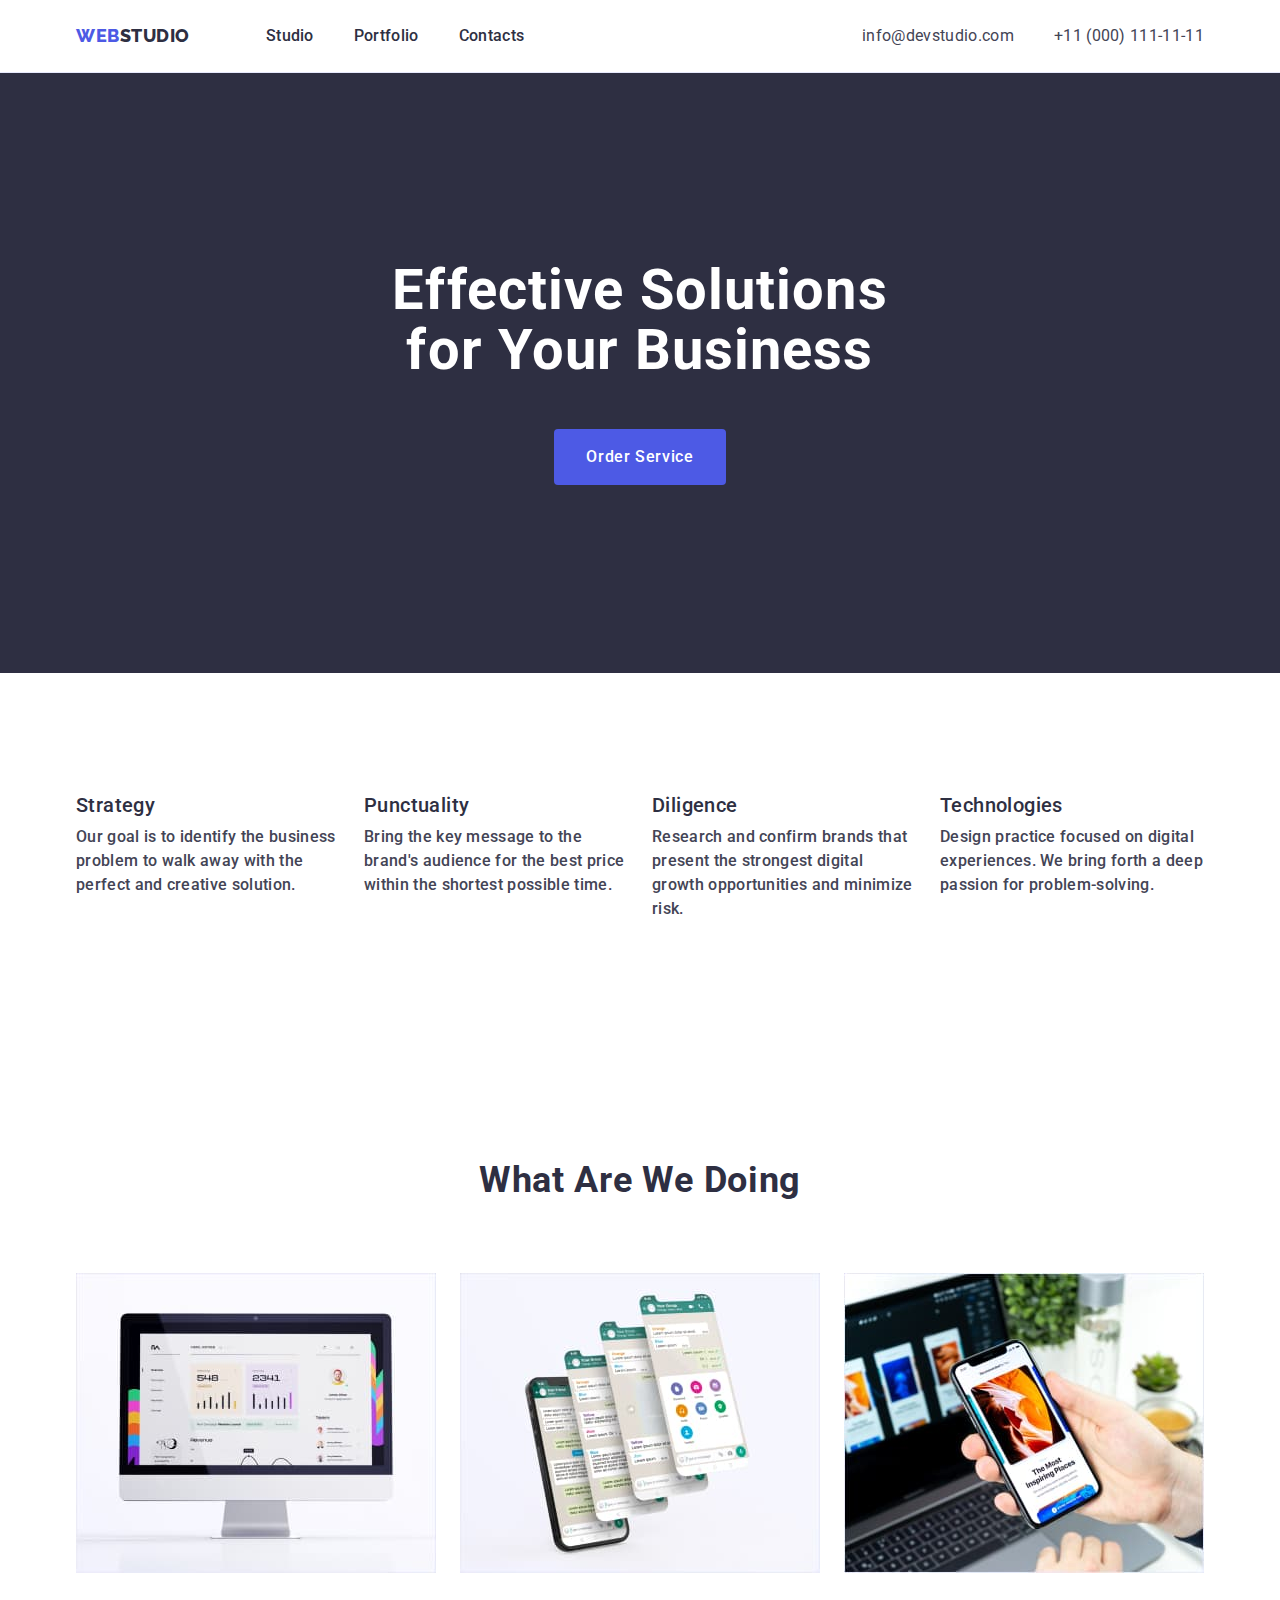
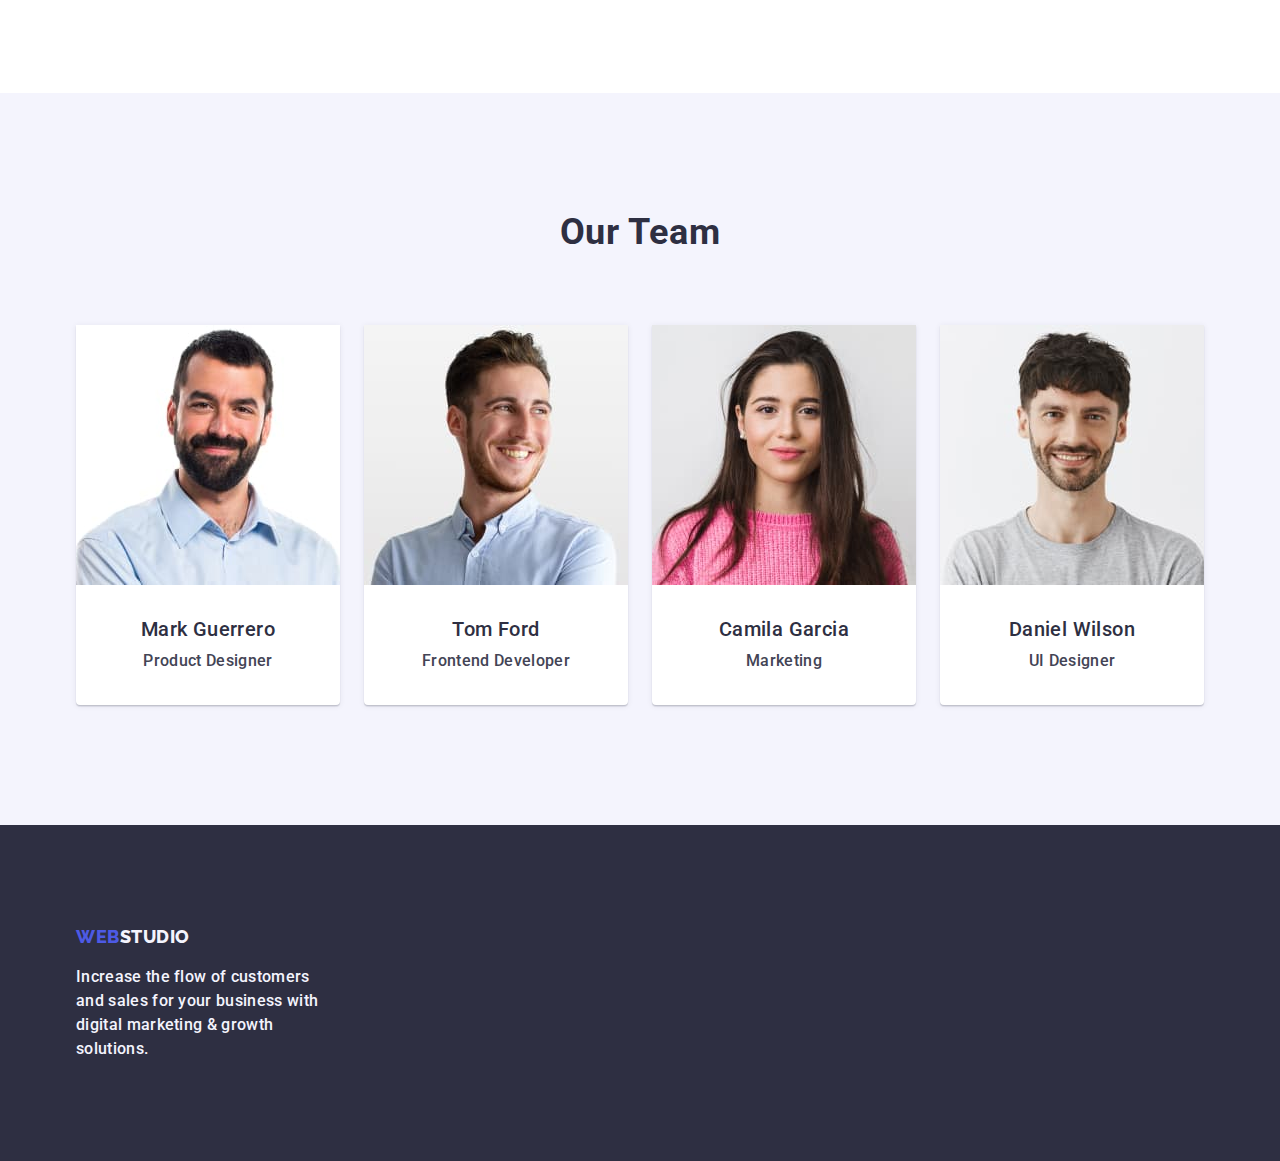
==== commit 1eb396e8: "Summary" ====
--- a/index.html
+++ b/index.html
@@ -105,87 +105,99 @@
         </div>
       </section>
       <!-- OUR ACTIVITY -->
-      <section class="our-activity">
-        <h2 class="our-activity-title">What are we doing</h2>
-        <ul class="list">
-          <li class="our-activity-card">
-            <img
-              class="gallery-activity"
-              src="./images/rectangle1.jpg"
-              alt="mac"
-              width="360"
-              height="300"
-            />
-          </li>
-          <li class="our-activity-card">
-            <img
-              class="gallery-activity"
-              src="./images/rectangle2.jpg"
-              alt="iphone"
-              width="360"
-              height="300"
-            />
-          </li>
-          <li class="our-activity-card">
-            <img
-              class="gallery-activity"
-              src="./images/rectangle3.jpg"
-              alt="notebook-and-phone"
-              width="360"
-              height="300"
-            />
-          </li>
-        </ul>
+      <section class="activity section">
+        <div class="container">
+          <h2 class="our-activity-title">What are we doing</h2>
+          <ul class="our-activity list">
+            <li class="our-activity-card">
+              <img
+                class="gallery-activity"
+                src="./images/rectangle1.jpg"
+                alt="mac"
+                width="360"
+                height="300"
+              />
+            </li>
+            <li class="our-activity-card">
+              <img
+                class="gallery-activity"
+                src="./images/rectangle2.jpg"
+                alt="iphone"
+                width="360"
+                height="300"
+              />
+            </li>
+            <li class="our-activity-card">
+              <img
+                class="gallery-activity"
+                src="./images/rectangle3.jpg"
+                alt="notebook-and-phone"
+                width="360"
+                height="300"
+              />
+            </li>
+          </ul>
+        </div>
       </section>
       <!-- OUR TEAM -->
-      <section class="our-team">
-        <h2 class="team">Our Team</h2>
-        <ul class="list">
-          <li class="team-employee">
-            <img
-              class="gallery-team"
-              src="./images/img1.jpg"
-              alt="mark-guerrero"
-              width="264"
-              height="260"
-            />
-            <h3 class="team-name">Mark Guerrero</h3>
-            <p class="team-paragraph">Product Designer</p>
-          </li>
-          <li class="team-employee">
-            <img
-              class="gallery-team"
-              src="./images/img2.jpg"
-              alt="tom-ford"
-              width="264"
-              height="260"
-            />
-            <h3 class="team-name">Tom Ford</h3>
-            <p class="team-paragraph">Frontend Developer</p>
-          </li>
-          <li class="team-employee">
-            <img
-              class="gallery-team"
-              src="./images/img3.jpg"
-              alt="camila-garcia"
-              width="264"
-              height="260"
-            />
-            <h3 class="team-name">Camila Garcia</h3>
-            <p class="team-paragraph">Marketing</p>
-          </li>
-          <li class="team-employee">
-            <img
-              class="gallery-team"
-              src="./images/img4.jpg"
-              alt="daniel-wilson"
-              width="264"
-              height="260"
-            />
-            <h3 class="team-name">Daniel Wilson</h3>
-            <p class="team-paragraph">UI Designer</p>
-          </li>
-        </ul>
+      <section class="our-team section">
+        <div class="container">
+          <h2 class="team">Our Team</h2>
+          <ul class="team-list list">
+            <li class="team-employee">
+              <img
+                class="gallery-team"
+                src="./images/img1.jpg"
+                alt="mark-guerrero"
+                width="264"
+                height="260"
+              />
+              <div class="employee-container">
+                <h3 class="team-name">Mark Guerrero</h3>
+                <p class="team-paragraph">Product Designer</p>
+              </div>
+            </li>
+            <li class="team-employee">
+              <img
+                class="gallery-team"
+                src="./images/img2.jpg"
+                alt="tom-ford"
+                width="264"
+                height="260"
+              />
+              <div class="employee-container">
+                <h3 class="team-name">Tom Ford</h3>
+                <p class="team-paragraph">Frontend Developer</p>
+              </div>
+            </li>
+            <li class="team-employee">
+              <img
+                class="gallery-team"
+                src="./images/img3.jpg"
+                alt="camila-garcia"
+                width="264"
+                height="260"
+              />
+              <div class="employee-container">
+                <h3 class="team-name">Camila Garcia</h3>
+                <p class="team-paragraph">Marketing</p>
+              </div>
+            </li>
+            <li class="team-employee">
+              <img
+                class="gallery-team"
+                src="./images/img4.jpg"
+                alt="daniel-wilson"
+                width="264"
+                height="260"
+              />
+              <div class="employee-container">
+                <h3 class="team-name">Daniel Wilson</h3>
+                <p class="team-paragraph">UI Designer</p>
+              </div>
+            </li>
+          </ul>
+        </div>
       </section>
     </main>
     <!-- FOOTER -->
--- a/css/styles.css
+++ b/css/styles.css
@@ -267,9 +267,15 @@
         letter-spacing: 0.02em;
         color:var(--primary-txt-color);
 }
+.activity {
+background-color: var(--primary-bg-color);
+}
+
 .our-activity {
-background-color: var(--primary-bg-color);
-}
+        display: flex;
+        gap: 24px;
+}
+
 .our-activity-title {
         font-family: 'Roboto', sans-serif;
         font-weight: 700;
@@ -279,12 +285,32 @@
         letter-spacing: 0.02em;
         text-transform: capitalize;
         color: var(--primary-titletxt-color);
+        margin-top: 0px;
+        margin-right: auto;
+        margin-bottom: 72px;
+        margin-left: auto;
+}
+
+.our-activity-card {
+        flex-basis: calc((100% - 48px) / 3);
+
 }
 .our-team {
         background-color: var(--secondary-bg-color);
 }
+
+.team-list {
+        display: flex;
+        gap: 24px;
+}
+
 .team-employee {
 background-color: var(--primary-bg-color);
+flex-basis: calc((100% - 72px) / 4);
+box-shadow: 0px 1px 6px rgba(46, 47, 66, 0.08), 
+0px 1px 1px rgba(46, 47, 66, 0.16), 
+0px 2px 1px rgba(46, 47, 66, 0.08);
+border-radius: 0px 0px 4px 4px;
 }
 .team {
         font-family: 'Roboto', sans-serif;
@@ -295,6 +321,9 @@
         letter-spacing: 0.02em;
         text-transform: capitalize;
         color: var(--primary-titletxt-color);
+        margin-right: auto;
+        margin-bottom: 72px;
+        margin-left: auto;
 }
 .team-name {
         font-family: 'Roboto', sans-serif;
@@ -304,6 +333,8 @@
         text-align: center;
         letter-spacing: 0.02em;
         color: var(--primary-titletxt-color);
+        margin-bottom: 8px;
+
 }
 .team-paragraph {
         font-family: 'Roboto', sans-serif;
@@ -333,6 +364,11 @@
                 letter-spacing: 0.02em;
                 color: var(--primary-txt-color);
 }
+
+.employee-container {
+        padding: 32px 16px;
+}
+
 /* ================= FOOTER ================= */
 .footer {
         padding-top: 101.5px;
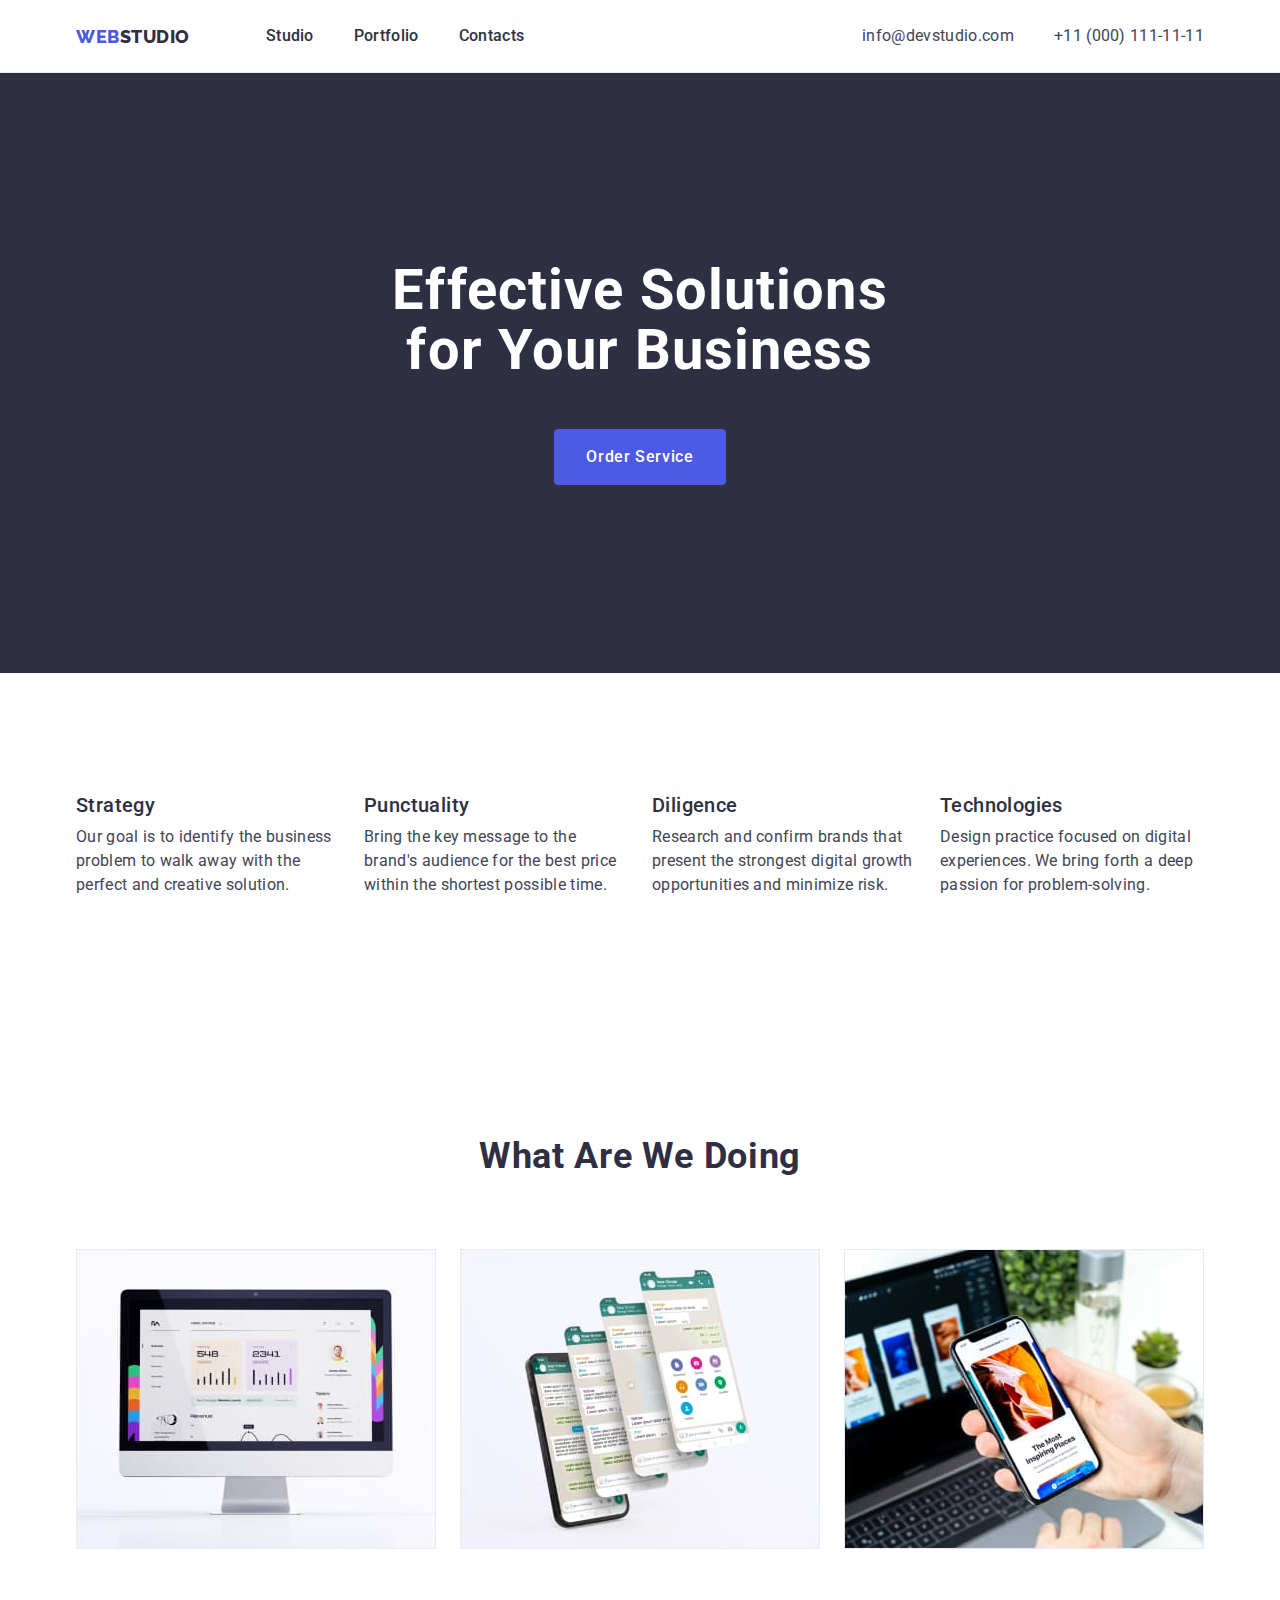
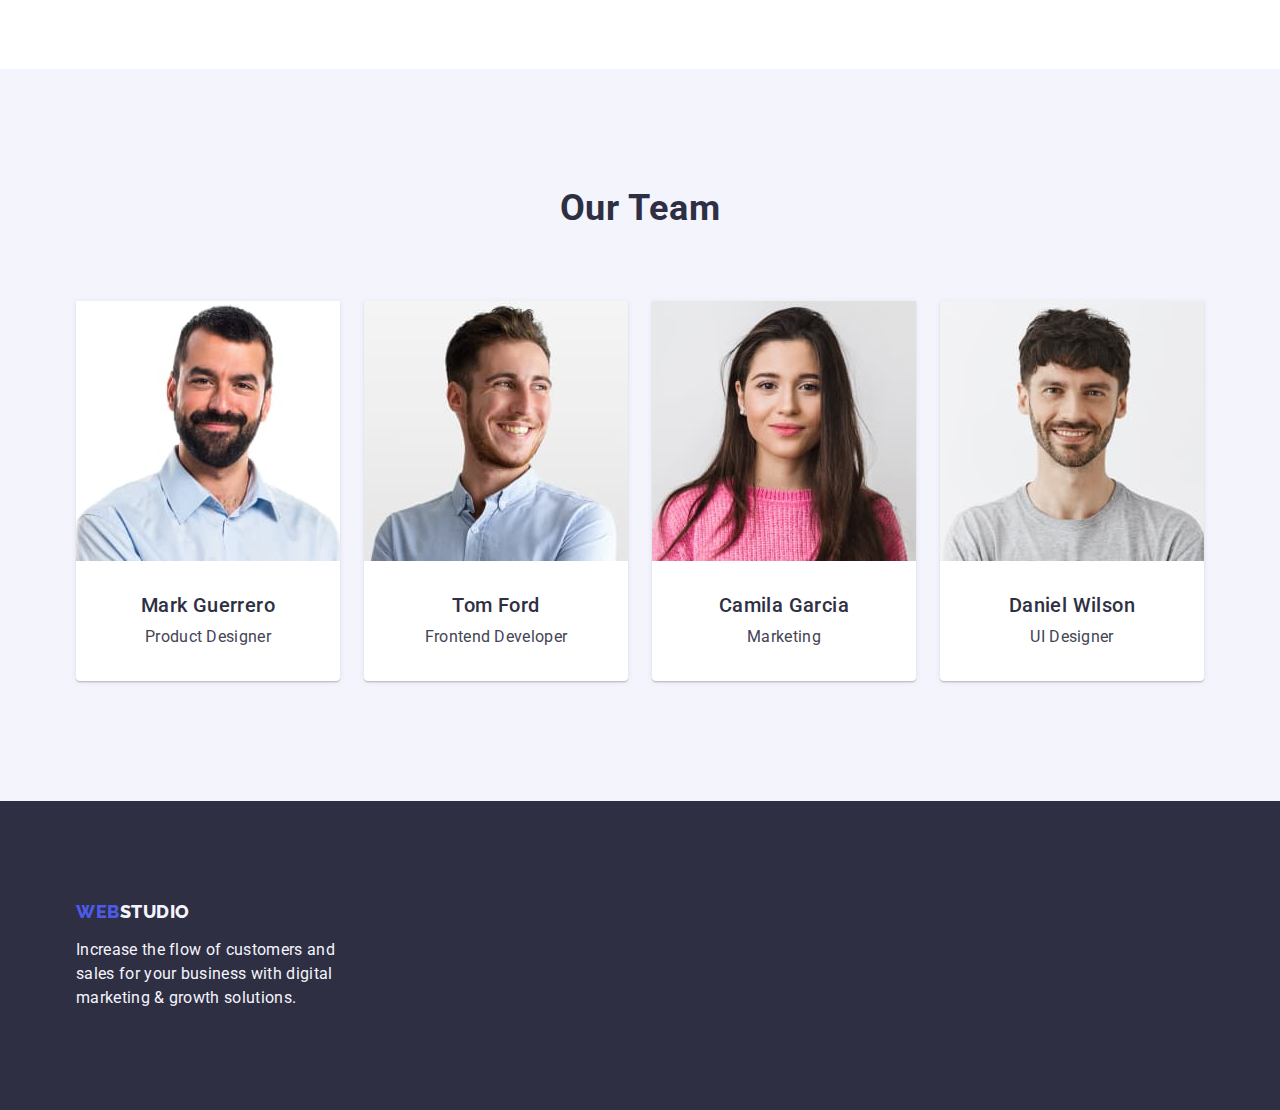
==== commit 081c353b: "Summary" ====
--- a/index.html
+++ b/index.html
@@ -67,6 +67,7 @@
           </button>
         </div>
       </section>
+
       <!-- feauters -->
       <section class="our-qualities section">
         <div class="container">
@@ -79,6 +80,7 @@
                 the perfect and creative solution.
               </p>
             </li>
+
             <li class="qualities">
               <h3 class="qualities-title">Punctuality</h3>
               <p class="qualities-paragraph">
@@ -94,6 +96,7 @@
                 growth opportunities and minimize risk.
               </p>
             </li>
+
             <li class="qualities">
               <h3 class="qualities-title">Technologies</h3>
               <p class="qualities-paragraph">
@@ -202,8 +205,8 @@
     </main>
     <!-- FOOTER -->
     <footer class="footer">
-      <div class="container footer-container">
-        <a class="logo logo-link link" href="./index.html"
+      <div class="container">
+        <a class="logo-footer link" href="./index.html"
           >Web<span class="logos">Studio</span>
         </a>
         <p class="footer-paragraph">
--- a/css/styles.css
+++ b/css/styles.css
@@ -8,22 +8,25 @@
         --accent-hover-color: #404BBF;
         --primary-bg-color: #ffffff;
         --secondary-bg-color: #f4f4fd;
-        }  
+}  
 
 .list {list-style: none;}
 
 .link, logo {
         text-decoration: none; 
 }
+
 h1,h2,h3,h4,h5,h6, p{
         margin-top: 0;
         margin-bottom: 0;
 }
+
 ul {
         margin-top: 0;
         margin-bottom: 0;
         padding-left: 0;
 } 
+
 img {
         display: block;
 }
@@ -51,6 +54,7 @@
 }
 
 /* ================= COMPONENTS ================= */
+
 .modal-open-btn {
         font-family: 'Roboto', sans-serif;
         font-weight: 500;
@@ -71,42 +75,82 @@
 .modal-open-btn:hover,
 .modal-open-btn:focus {
         background-color: var(--accent-hover-color);
-      }
+}
+
+.feauters-list {
+              display: flex;
+              gap: 24px;
+}
+
+.filter-list {
+        display: flex;
+        list-style: none;
+        justify-content: center;
+        margin-bottom: 72px;
+        gap: 24px;
+}
+
+.team-list {
+        display: flex;
+        gap: 24px;
+}
+
+.examples-list {
+        display: flex;
+        list-style: none;
+        flex-wrap: wrap;
+        column-gap: 24px;
+        row-gap: 48px;
+}
+
+.examples-card {
+        width: calc((100% - 48px) / 3);
+}
+
+.card-container {
+padding: 32px 16px;
+border: 1px solid #E7E9FC;
+border-top: none;
+}
 
 .filter-button {
         font-family: 'Roboto', sans-serif;
         font-weight: 500;
         font-size: 16px;
         line-height: 1.5;
-        
         letter-spacing: 0.04em;
         background-color: #F4F4FD;
         color:#4D5AE5;
-}
+        border: 1px solid #E7E9FC;
+        border-radius: 4px;
+        padding: 12px 24px;
+}
+
 .filter-button:hover,
 .filter-button:focus {
         background-color: var(--accent-hover-color);
         color:#FFFFFF;
 }
 
+.employee-container {
+        padding: 32px 16px;
+}
+
 /* ================= HEADER ================= */
+
 .page-header {
-        display:flex;
+        background-color: #FFFFFF;
+        border-bottom: 1px solid #e7e9fc;
+}
+
+.header-container {
+        display: flex;
+}
+
+.page-navigation {
+        display: flex;
         align-items: center;
-        padding-top: 24px;
-        padding-bottom: 24px;
-        border-bottom: 1px solid #e7e9fc;
-
-}
-.header-container {
-        display: flex;
-        justify-content: space-between;
-}
-
-.page-navigation {
-        display: flex;
-        align-items: center;
-        column-gap: 76px;
+        margin-right: auto;
 }
 
 .logo {
@@ -114,35 +158,39 @@
         font-weight: 800;
         font-size: 18px;
         line-height: 1.17;
-        display: flex;
         align-items: center;
         letter-spacing: 0.03em;
         text-transform: uppercase;
         color: #4D5AE5;
-        
-       
+        margin-right: 76px;
+        padding-top: 25.5px;
+        padding-bottom: 25.5px;
 }
 
 .log {
+        font-weight: 800;
+                font-size: 18px;
+                line-height: 1.17;
+                letter-spacing: 0.03em;
+                text-transform: uppercase;
+                color: var(--primary-titletxt-color);
+}
+
+.logo-footer {
         font-family: 'Raleway', sans-serif;
         font-weight: 800;
         font-size: 18px;
         line-height: 1.17;
-        display: flex;
-        align-items: center;
         letter-spacing: 0.03em;
         text-transform: uppercase;
-        color: var(--primary-titletxt-color);
-}
-
-.logo-link {
-        margin-bottom: 17.5px;
-        margin-right: 0;
+        color: #4D5AE5;
+        display: inline-block;
+        margin-bottom: 16px;
 }
 
 .menu {
         display: flex;
-        column-gap: 40px;
+        gap: 40px;
 }
 
 .menu-item {
@@ -156,6 +204,7 @@
         line-height: 1.5;
         letter-spacing: 0.02em;
         color:var(--primary-titletxt-color);
+        padding: 24px 0;
 }
 
 .menu-link:hover,
@@ -165,31 +214,30 @@
 
 .menu-contacts {
         display: flex;
-        column-gap: 40px;
-        
-
-}
+        gap: 40px;
+        padding: 24px 0;
+}
+
 .contacts {
-background-color: var(--primary-bg-color);
-
-}
+        background-color: var(--primary-bg-color);
+
+}
+
 .contact-mtel-header {
-    font-family: 'Roboto', sans-serif;
-    font-weight: 400;
-    font-size: 16px;
-    line-height: 1.5;
-    letter-spacing: 0.02em;
-    color:var(--primary-txt-color);
-    margin-left: auto;
-
-}
+        font-family: 'Roboto', sans-serif;
+        font-weight: 400;
+        font-size: 16px;
+        line-height: 1.5;
+        letter-spacing: 0.02em;
+        color:var(--primary-txt-color);
+        margin-left: auto;
+}
+
 .contact-mtel-header:hover,
 .contact-mtel-header:focus {
         color:var(--accent-hover-color);
 }
 
-
-
 /* ================= HERO ================= */
 
 .section-hero {
@@ -202,6 +250,10 @@
         flex-direction: column;
 }
 
+.section-portfolio {
+        padding-top: 96px;
+        padding-bottom: 120px;
+}
 
 .hero-title {
         font-family: 'Roboto', sans-serif;
@@ -224,6 +276,7 @@
 .our-qualities {
 background-color:var(--primary-bg-color);
 }
+
 .section {
         padding-top: 120px;
         padding-bottom: 120px;
@@ -234,7 +287,7 @@
         width: 1px;
         height: 1px;
         margin: -1px;
-        order: 0;
+        border: 0;
         padding: 0;
         white-space: nowrap;
         clip-path: inset(100%);
@@ -242,15 +295,11 @@
         overflow: hidden;
 }
 
-.feauters-list {
-        display: flex;
-        gap: 24px;
-}
-
 .qualities {
-background-color: var(--primary-bg-color);
-width: calc((100% - 72px) / 4);
-}
+        background-color: var(--primary-bg-color);
+        width: calc((100% - 72px) / 4);
+}
+
 .qualities-title {
         font-family: "Roboto",sans-serif;
         font-weight: 500;
@@ -260,15 +309,18 @@
         color:var(--primary-titletxt-color);
         margin-bottom: 8px;
 }
+
 .qualities-paragraph {
         font-family: "Roboto",sans-serif;
+        font-weight: 400;
         font-size: 16px;
         line-height: 1.5;
         letter-spacing: 0.02em;
         color:var(--primary-txt-color);
 }
+
 .activity {
-background-color: var(--primary-bg-color);
+        background-color: var(--primary-bg-color);
 }
 
 .our-activity {
@@ -295,23 +347,20 @@
         flex-basis: calc((100% - 48px) / 3);
 
 }
+
 .our-team {
         background-color: var(--secondary-bg-color);
 }
 
-.team-list {
-        display: flex;
-        gap: 24px;
-}
-
 .team-employee {
-background-color: var(--primary-bg-color);
-flex-basis: calc((100% - 72px) / 4);
-box-shadow: 0px 1px 6px rgba(46, 47, 66, 0.08), 
-0px 1px 1px rgba(46, 47, 66, 0.16), 
-0px 2px 1px rgba(46, 47, 66, 0.08);
-border-radius: 0px 0px 4px 4px;
-}
+        background-color: var(--primary-bg-color);
+        flex-basis: calc((100% - 72px) / 4);
+        box-shadow: 0px 1px 6px rgba(46, 47, 66, 0.08), 
+        0px 1px 1px rgba(46, 47, 66, 0.16), 
+        0px 2px 1px rgba(46, 47, 66, 0.08);
+        border-radius: 0px 0px 4px 4px;
+}
+
 .team {
         font-family: 'Roboto', sans-serif;
         font-weight: 700;
@@ -325,6 +374,7 @@
         margin-bottom: 72px;
         margin-left: auto;
 }
+
 .team-name {
         font-family: 'Roboto', sans-serif;
         font-weight: 500;
@@ -334,47 +384,49 @@
         letter-spacing: 0.02em;
         color: var(--primary-titletxt-color);
         margin-bottom: 8px;
-
-}
+}
+
 .team-paragraph {
         font-family: 'Roboto', sans-serif;
+        font-weight: 400;
         font-size: 16px;
         line-height: 1.5;
         text-align: center;
         letter-spacing: 0.02em;
         color: var(--primary-txt-color);
 }
+
 .portfolio-image {
         background:var(--primary-bg-color);
 }
+
 .portfolio-name {
         font-family: 'Roboto', sans-serif;
         font-weight: 500;
         font-size: 20px;
         line-height: 1.2;
-        text-align: center;
         letter-spacing: 0.02em;
         color: var(--primary-titletxt-color);
-}
+        margin-bottom: 8px;
+}
+
 .portfolio-paragraph {
         font-family: 'Roboto', sans-serif;
-                font-size: 16px;
-                line-height: 1.5;
-                text-align: center;
-                letter-spacing: 0.02em;
-                color: var(--primary-txt-color);
-}
-
-.employee-container {
-        padding: 32px 16px;
-}
+        font-weight: 400;
+        font-size: 16px;
+        line-height: 1.5;
+        letter-spacing: 0.02em;
+        color: var(--primary-txt-color);
+}
+
+
 
 /* ================= FOOTER ================= */
+
 .footer {
-        padding-top: 101.5px;
-        padding-bottom: 100px;
+        font-family: 'Raleway', sans-serif;
         background: var(--primary-titletxt-color);
-        
+        padding: 100px 0;
 }
 
 .footer-container {
@@ -383,6 +435,7 @@
 
 .footer-paragraph {
         font-family: 'Roboto', sans-serif;
+        font-weight: 400;
         font-size: 16px;
         line-height: 1.5;
         letter-spacing: 0.02em;
@@ -392,15 +445,8 @@
 }
 
 .logos {
-    font-family: 'Raleway', sans-serif;
-    font-weight: 800;
-    font-size: 18px;
-    line-height: 1.17;
-    display: flex;
-    align-items: center;
-    letter-spacing: 0.03em;
-    text-transform: uppercase;
-    color:var(--secondary-bg-color);
-}
-
-
+        display: inline-block;
+        color:var(--secondary-bg-color);
+}
+
+
